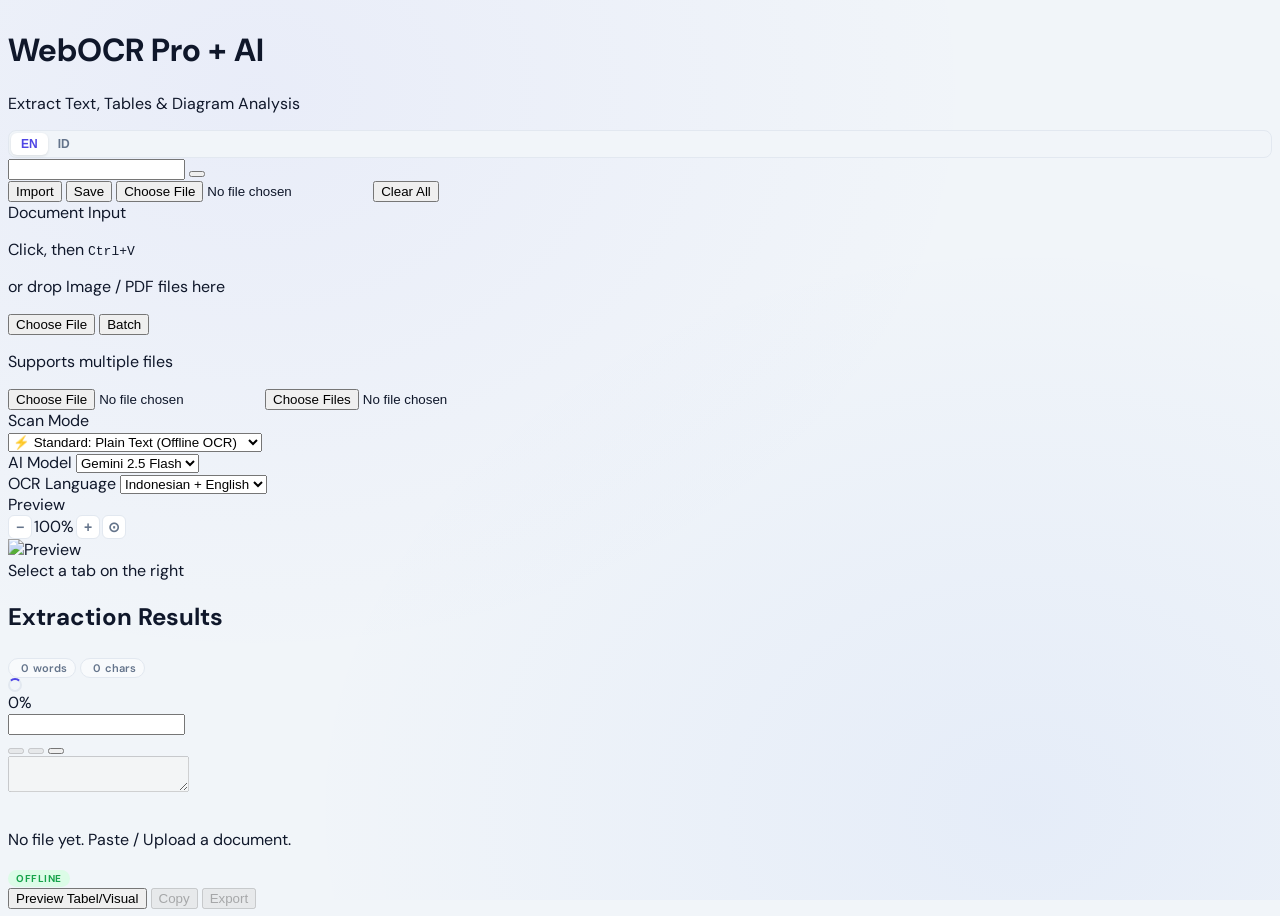
==== Smart-OCR-AI.html @ d1540667 "Update Smart-OCR-AI.html" ====
<!DOCTYPE html>
<html lang="en">
<head>
    <meta charset="UTF-8">
    <meta name="viewport" content="width=device-width, initial-scale=1.0">

    <!-- =========================================================
    SMART OCR AI — META TAGS
    Software / Web Application
    ========================================================= -->

    <title>SMART OCR AI — Offline OCR & AI Document Tool</title>

    <meta charset="UTF-8" />
    <meta name="viewport" content="width=device-width, initial-scale=1.0" />

    <!-- Primary SEO -->
    <meta name="title" content="SMART OCR AI — Offline OCR & AI Document Tool" />
    <meta name="description" content="Offline-first OCR & AI document tool for extracting text from screenshots, images, and multi-page PDFs. Supports Word export, batch processing, tables, summaries, and AI-powered document analysis." />
    <meta name="keywords" content="OCR, AI OCR, Offline OCR, PDF OCR, Screenshot to Word, OCR Web App, AI Document Tool, Batch OCR, Text Extraction, Smart OCR" />
    <meta name="author" content="Angga Conni Saputra" />

    <!-- Important: Tell crawlers this is software -->
    <meta name="application-name" content="SMART OCR AI" />
    <meta name="generator" content="SMART OCR AI" />
    <meta name="apple-mobile-web-app-title" content="SMART OCR AI" />
    <meta name="mobile-web-app-capable" content="yes" />
    <meta name="apple-mobile-web-app-capable" content="yes" />

    <!-- Classification -->
    <meta name="category" content="Software" />
    <meta name="classification" content="Web Application" />

    <!-- Robots -->
    <meta name="robots" content="index, follow, max-image-preview:large, max-snippet:-1, max-video-preview:-1" />

    <!-- Theme -->
    <meta name="theme-color" content="#4f46e5" />

    <!-- Canonical -->
    <link rel="canonical" href="https://anggaconni.github.io/SMART-OCR/Smart-OCR-AI.html" />

    <!-- Open Graph -->
    <meta property="og:type" content="website" />
    <meta property="og:url" content="https://anggaconni.github.io/SMART-OCR/Smart-OCR-AI.html" />
    <meta property="og:title" content="SMART OCR AI — Offline OCR & AI Document Tool" />
    <meta property="og:description" content="Convert screenshots, images, and multi-page PDFs into editable documents using offline OCR or advanced AI analysis." />
    <meta property="og:image" content="https://anggaconni.github.io/SMART-OCR/preview.png" />
    <meta property="og:image:width" content="1200" />
    <meta property="og:image:height" content="1200" />
    <meta property="og:site_name" content="SMART OCR AI" />

    <!-- Twitter / X -->
    <meta name="twitter:card" content="summary_large_image" />
    <meta name="twitter:title" content="SMART OCR AI — Offline OCR & AI Document Tool" />
    <meta name="twitter:description" content="Offline-first OCR and AI document processing tool with PDF support, screenshot merging, Word export, and AI analysis." />
    <meta name="twitter:image" content="https://anggaconni.github.io/SMART-OCR/preview.png" />

    <!-- Software Rich Result -->
    <script type="application/ld+json">
    {
    "@context": "https://schema.org",
    "@type": "SoftwareApplication",
    "name": "SMART OCR AI",
    "applicationCategory": "BusinessApplication",
    "operatingSystem": "Web Browser",
    "description": "Offline-first OCR and AI document processing tool for screenshots, images, and multi-page PDFs.",
    "url": "https://anggaconni.github.io/SMART-OCR/Smart-OCR-AI.html",
    "image": "https://anggaconni.github.io/SMART-OCR/preview.png",
    "author": {
        "@type": "Person",
        "name": "Angga Conni Saputra"
    },
    "featureList": [
        "Offline OCR",
        "AI OCR",
        "Batch Screenshot Processing",
        "PDF OCR",
        "Word Export",
        "Markdown Export",
        "Table Extraction",
        "Diagram Analysis"
    ]
    }
    </script>

    <!-- Favicon -->
    <link rel="icon" type="image/svg+xml" href="favicon.svg" />
    <link rel="shortcut icon" href="favicon.svg" />


    <script src="https://cdn.tailwindcss.com"></script>
    <script src="https://cdn.jsdelivr.net/npm/tesseract.js@5/dist/tesseract.min.js"></script>
    <script src="https://cdnjs.cloudflare.com/ajax/libs/pdf.js/3.11.174/pdf.min.js"></script>
    <script src="https://cdn.jsdelivr.net/npm/marked/marked.min.js"></script>
    <script src="https://unpkg.com/lucide@latest"></script>
    <script src="https://cdnjs.cloudflare.com/ajax/libs/xlsx/0.18.5/xlsx.full.min.js"></script>
    <link href="https://fonts.googleapis.com/css2?family=DM+Sans:wght@400;500;600;700&family=JetBrains+Mono:wght@400;500&display=swap" rel="stylesheet">
    <style>
        :root {
            --blue-vivid: #2563eb;
            --blue-soft: #eff6ff;
            --indigo: #4f46e5;
            --indigo-soft: #eef2ff;
            --surface: #ffffff;
            --bg: #f1f5f9;
            --border: #e2e8f0;
            --text: #0f172a;
            --muted: #64748b;
        }
        * { box-sizing: border-box; }
        body {
            font-family: 'DM Sans', sans-serif;
            background-color: var(--bg);
            background-image:
                radial-gradient(at 20% 10%, rgba(99,102,241,0.06) 0px, transparent 50%),
                radial-gradient(at 80% 90%, rgba(37,99,235,0.06) 0px, transparent 50%);
            background-attachment: fixed;
            color: var(--text);
            height: 100vh;
            display: flex;
            flex-direction: column;
        }

        /* Scrollbar */
        ::-webkit-scrollbar { width: 6px; height: 6px; }
        ::-webkit-scrollbar-track { background: transparent; }
        ::-webkit-scrollbar-thumb { background: #cbd5e1; border-radius: 4px; }
        ::-webkit-scrollbar-thumb:hover { background: #94a3b8; }

        /* Spinner */
        .loader {
            border: 2px solid #e2e8f0;
            border-radius: 50%;
            border-top: 2px solid var(--indigo);
            animation: spin 0.8s linear infinite;
        }
        @keyframes spin { to { transform: rotate(360deg); } }

        /* Mono font for tables */
        .font-mono-table { font-family: 'JetBrains Mono', monospace; font-size: 12px; }

        /* Shake */
        @keyframes shake {
            0%,100% { transform: translateX(0); }
            25% { transform: translateX(-5px); }
            75% { transform: translateX(5px); }
        }
        .animate-shake { animation: shake 0.3s ease-in-out 2; }

        /* Lang toggle */
        .lang-toggle { display: flex; background: #f1f5f9; border-radius: 8px; padding: 2px; border: 1px solid var(--border); }
        .lang-btn {
            padding: 4px 10px; border-radius: 6px; font-size: 12px; font-weight: 600;
            cursor: pointer; transition: all 0.15s; color: var(--muted); border: none; background: transparent;
        }
        .lang-btn.active { background: var(--surface); color: var(--indigo); box-shadow: 0 1px 3px rgba(0,0,0,0.1); }

        /* Tabs */
        .tab-item {
            display: flex; align-items: center; gap: 6px; padding: 6px 14px;
            border-radius: 8px 8px 0 0; cursor: pointer; font-size: 13px; font-weight: 500;
            transition: all 0.15s; user-select: none; border: 1px solid transparent;
            border-bottom: none; white-space: nowrap; max-width: 140px;
        }
        .tab-item.active {
            background: white; border-color: var(--border);
            color: var(--indigo); box-shadow: 0 -2px 8px rgba(79,70,229,0.08);
        }
        .tab-item:not(.active) { background: #f8fafc; color: var(--muted); }
        .tab-item:not(.active):hover { background: #f1f5f9; color: var(--text); }

        /* Search highlight effect */
        .search-highlight-bar { background: linear-gradient(135deg, #fef3c7, #fde68a); }

        /* Stat badge */
        .stat-badge {
            display: inline-flex; align-items: center; gap: 4px;
            padding: 2px 8px; border-radius: 99px;
            font-size: 11px; font-weight: 600; color: var(--muted);
            background: #f8fafc; border: 1px solid var(--border);
        }

        /* Export dropdown */
        .export-dropdown { position: relative; display: inline-block; }
        .export-menu {
            position: absolute; bottom: 110%; right: 0;
            background: white; border: 1px solid var(--border); border-radius: 10px;
            box-shadow: 0 8px 24px rgba(0,0,0,0.12); min-width: 160px;
            overflow: hidden; z-index: 100;
            opacity: 0; pointer-events: none; transform: translateY(6px);
            transition: all 0.15s;
        }
        .export-menu.open { opacity: 1; pointer-events: auto; transform: translateY(0); }
        .export-menu-item {
            display: flex; align-items: center; gap: 8px; padding: 10px 14px;
            font-size: 13px; font-weight: 500; cursor: pointer;
            transition: background 0.1s; color: var(--text);
        }
        .export-menu-item:hover { background: var(--indigo-soft); color: var(--indigo); }

        /* Image zoom */
        #image-preview { transition: transform 0.2s ease; transform-origin: center; cursor: zoom-in; }
        #image-preview.zoomed { transform: scale(2); cursor: zoom-out; }

        /* Drop zone active */
        .drop-active { border-color: var(--indigo) !important; background: var(--indigo-soft) !important; }

        /* Toast */
        #toast {
            transition: all 0.3s cubic-bezier(0.34, 1.56, 0.64, 1);
        }

        /* Mode pills */
        .mode-info {
            display: inline-flex; align-items: center; gap: 4px;
            padding: 2px 8px; border-radius: 99px; font-size: 10px; font-weight: 700;
            letter-spacing: 0.5px; text-transform: uppercase;
        }
        .mode-offline { background: #dcfce7; color: #16a34a; }
        .mode-ai { background: var(--indigo-soft); color: var(--indigo); }

        textarea { caret-color: var(--indigo); }

        /* Clear all btn */
        #clear-all-btn { transition: all 0.15s; }
        #clear-all-btn:hover { background: #fef2f2; color: #dc2626; border-color: #fca5a5; }

        /* Zoom controls */
        .zoom-controls { display: flex; gap: 2px; align-items: center; }
        .zoom-btn {
            width: 24px; height: 24px; border-radius: 6px; border: 1px solid var(--border);
            background: white; cursor: pointer; font-size: 14px; font-weight: 700;
            display: flex; align-items: center; justify-content: center; color: var(--muted);
            transition: all 0.1s;
        }
        .zoom-btn:hover { background: var(--indigo-soft); color: var(--indigo); border-color: #c7d2fe; }

        /* Pulse dot */
        @keyframes pulse-dot {
            0%, 100% { opacity: 1; transform: scale(1); }
            50% { opacity: 0.5; transform: scale(0.7); }
        }

        /* Markdown Visual Preview Styles */
        #visual-preview { padding: 0.5rem; color: var(--text); }
        #visual-preview table { width: 100%; border-collapse: collapse; margin-bottom: 1rem; font-size: 13px; }
        #visual-preview th, #visual-preview td { border: 1px solid var(--border); padding: 8px 12px; text-align: left; }
        #visual-preview th { background-color: var(--indigo-soft); color: var(--indigo); font-weight: 600; }
        #visual-preview h1, #visual-preview h2, #visual-preview h3 { font-weight: 700; color: var(--indigo); margin-top: 1rem; margin-bottom: 0.5rem; }
        #visual-preview ul { list-style-type: disc; padding-left: 1.5rem; margin-bottom: 1rem; }
        #visual-preview p { margin-bottom: 0.75rem; }

        .pulse-dot { animation: pulse-dot 1.4s ease-in-out infinite; }
    </style>
</head>
<body>

<!-- Header -->
<header class="bg-white/90 backdrop-blur border-b border-gray-200 px-5 py-3 flex items-center justify-between shadow-sm shrink-0 flex-wrap gap-3 sticky top-0 z-50">
    <div class="flex items-center gap-3">
        <div class="bg-gradient-to-br from-blue-600 to-indigo-600 p-2 rounded-xl text-white shadow-md">
            <i data-lucide="scan-text" class="w-5 h-5"></i>
        </div>
        <div>
            <h1 class="text-lg font-bold text-gray-900 leading-tight" data-i18n="appTitle">WebOCR Pro + AI</h1>
            <p class="text-xs text-gray-400" data-i18n="appSubtitle">Extract Text, Tables & Diagram Analysis</p>
        </div>
    </div>

    <div class="flex items-center gap-2 flex-wrap">
        <!-- Language Toggle -->
        <div class="lang-toggle">
            <button class="lang-btn active" id="btn-lang-en" onclick="setLang('en')">EN</button>
            <button class="lang-btn" id="btn-lang-id" onclick="setLang('id')">ID</button>
        </div>

        <!-- API Key -->
        <div id="api-key-container" class="flex items-center gap-2 bg-gray-50 border border-gray-200 px-3 py-1.5 rounded-lg focus-within:border-indigo-400 focus-within:ring-2 focus-within:ring-indigo-100 transition-all">
            <i data-lucide="key" class="w-3.5 h-3.5 text-gray-400"></i>
            <input type="password" id="api-key-input" class="bg-transparent border-none outline-none text-sm w-44 text-gray-700 placeholder-gray-400" autocomplete="off">
            <button id="toggle-key-btn" class="text-gray-400 hover:text-indigo-600 transition-colors">
                <i data-lucide="eye" class="w-3.5 h-3.5" id="toggle-key-icon"></i>
            </button>
        </div>

        <!-- JSON Buttons -->
        <button id="import-json-btn" class="hidden md:flex items-center gap-1 text-xs bg-gray-100 text-gray-600 px-3 py-1.5 rounded-lg hover:bg-gray-200 transition-colors font-medium border border-gray-200">
            <i data-lucide="folder-open" class="w-3.5 h-3.5"></i>
            <span class="hidden lg:inline" data-i18n="importTooltip">Import</span>
        </button>
        <button id="export-json-btn" class="hidden md:flex items-center gap-1 text-xs bg-gray-100 text-gray-600 px-3 py-1.5 rounded-lg hover:bg-gray-200 transition-colors font-medium border border-gray-200">
            <i data-lucide="save" class="w-3.5 h-3.5"></i>
            <span class="hidden lg:inline" data-i18n="exportTooltip">Save</span>
        </button>
        <input type="file" id="json-input" class="hidden" accept=".json">

        <!-- Clear All -->
        <button id="clear-all-btn" class="hidden md:flex items-center gap-1 text-xs bg-gray-50 text-gray-500 px-3 py-1.5 rounded-lg border border-gray-200 font-medium" data-i18n="clearAll">
            Clear All
        </button>
    </div>
</header>

<!-- Main -->
<main class="flex-grow flex flex-col lg:flex-row gap-4 p-4 overflow-hidden">

    <!-- LEFT: Input -->
    <section class="w-full lg:w-80 xl:w-96 flex flex-col gap-3 shrink-0 overflow-y-auto pb-6">

        <!-- Upload Zone -->
        <div class="bg-white rounded-2xl shadow-sm border border-gray-200 overflow-hidden shrink-0">
            <div class="px-4 py-3 border-b border-gray-100 bg-gradient-to-r from-blue-50 to-indigo-50 flex items-center gap-2">
                <i data-lucide="image-plus" class="w-4 h-4 text-indigo-500"></i>
                <span class="font-semibold text-gray-700 text-sm" data-i18n="inputAreaTitle">Document Input</span>
            </div>
            <div class="p-4">
                <div id="dropzone" tabindex="0"
                    class="border-2 border-dashed border-gray-200 rounded-xl flex flex-col items-center justify-center text-center p-6 transition-all cursor-pointer hover:border-indigo-300 hover:bg-indigo-50/40 focus:outline-none focus:border-indigo-400 focus:bg-indigo-50/40 relative">
                    <div class="w-12 h-12 rounded-2xl bg-gradient-to-br from-blue-500 to-indigo-600 flex items-center justify-center mb-3 shadow-lg shadow-blue-200">
                        <i data-lucide="mouse-pointer-click" class="w-6 h-6 text-white"></i>
                    </div>
                    <p class="text-sm font-semibold text-gray-700 mb-1">
                        <span data-i18n="clickPaste">Click, then</span> <kbd class="bg-white border border-gray-300 rounded px-1.5 py-0.5 text-indigo-600 font-mono text-xs shadow-sm mx-1">Ctrl+V</kbd>
                    </p>
                    <p class="text-xs text-gray-400 mb-3" data-i18n="orDrop">or drop Image / PDF files here</p>
                    <div class="flex gap-2">
                        <button class="bg-indigo-600 text-white px-3 py-1.5 rounded-lg text-xs font-semibold hover:bg-indigo-700 transition-colors shadow-sm" onclick="document.getElementById('file-input').click()">
                            <span data-i18n="chooseFile">Choose File</span>
                        </button>
                        <button class="bg-white border border-gray-200 text-gray-600 px-3 py-1.5 rounded-lg text-xs font-semibold hover:bg-gray-50 transition-colors" onclick="document.getElementById('multi-file-input').click()">
                            <span data-i18n="batchUpload">Batch</span>
                        </button>
                    </div>
                    <p class="text-xs text-gray-400 mt-2 flex items-center gap-1">
                        <i data-lucide="layers" class="w-3 h-3"></i>
                        <span data-i18n="multipleFiles">Supports multiple files</span>
                    </p>
                    <input type="file" id="file-input" class="hidden" accept="image/png,image/jpeg,image/jpg,image/webp,application/pdf">
                    <input type="file" id="multi-file-input" class="hidden" accept="image/png,image/jpeg,image/jpg,image/webp,application/pdf" multiple>
                </div>
            </div>
        </div>

        <!-- Mode + Model -->
        <div class="bg-white rounded-2xl shadow-sm border border-gray-200 overflow-hidden shrink-0">
            <div class="px-4 py-3 border-b border-gray-100 bg-gradient-to-r from-indigo-50 to-purple-50 flex items-center gap-2">
                <i data-lucide="sparkles" class="w-4 h-4 text-indigo-500"></i>
                <span class="font-semibold text-gray-700 text-sm" data-i18n="scanModeLabel">Scan Mode</span>
            </div>
            <div class="p-4 flex flex-col gap-3">
                <select id="scan-mode" class="w-full bg-gray-50 border border-gray-200 text-gray-700 text-sm rounded-xl p-2.5 outline-none focus:border-indigo-400 focus:ring-2 focus:ring-indigo-100 cursor-pointer transition-all">
                    <option value="offline" data-i18n-opt="modeOffline">⚡ Standard: Plain Text (Offline OCR)</option>
                    <option value="ai-text" data-i18n-opt="modeAiText">🧠 Smart AI: Text &amp; Complex Layouts</option>
                    <option value="ai-table" data-i18n-opt="modeAiTable">📊 Smart AI: Extract to Table</option>
                    <option value="ai-chart" data-i18n-opt="modeAiChart">📈 Smart AI: Analyze Charts/Diagrams</option>
                    <option value="ai-summary" data-i18n-opt="modeAiSummary">📝 Smart AI: Summarize Document</option>
                </select>

                <div id="ai-model-container" class="hidden">
                    <label class="block text-xs font-bold text-gray-500 mb-1.5 flex items-center gap-1">
                        <i data-lucide="cpu" class="w-3 h-3"></i>
                        <span data-i18n="aiModelLabel">AI Model</span>
                    </label>

                <select id="ai-model" class="w-full bg-gray-50 border border-gray-200 text-gray-700 text-sm rounded-xl p-2.5 outline-none focus:border-indigo-400 focus:ring-2 focus:ring-indigo-100 cursor-pointer">
                    <option value="gemini-2.5-flash" data-i18n-opt="model25Flash" selected>Gemini 2.5 Flash </option>
                    <option value="gemini-2.5-pro" data-i18n-opt="model25Pro">Gemini 2.5 Pro </option>
                    <option value="gemini-2.0-flash" data-i18n-opt="model20Flash">Gemini 2.0 Flash </option>
                </select>

                </div>

                <!-- OCR Language (for offline mode) -->
                <div id="ocr-lang-container">
                    <label class="block text-xs font-bold text-gray-500 mb-1.5 flex items-center gap-1">
                        <i data-lucide="globe" class="w-3 h-3"></i>
                        <span data-i18n="ocrLangLabel">OCR Language</span>
                    </label>
                    <select id="ocr-lang" class="w-full bg-gray-50 border border-gray-200 text-gray-700 text-sm rounded-xl p-2.5 outline-none focus:border-indigo-400 focus:ring-2 focus:ring-indigo-100 cursor-pointer">
                        <option value="eng">English</option>
                        <option value="ind">Indonesian</option>
                        <option value="ind+eng" selected>Indonesian + English</option>
                        <option value="chi_sim">Chinese (Simplified)</option>
                        <option value="jpn">Japanese</option>
                        <option value="kor">Korean</option>
                        <option value="fra">French</option>
                        <option value="deu">German</option>
                        <option value="spa">Spanish</option>
                    </select>
                </div>
            </div>
        </div>

        <!-- Image Preview -->
        <div class="bg-white rounded-2xl shadow-sm border border-gray-200 flex flex-col overflow-hidden shrink-0 min-h-[350px]">
            <div class="px-4 py-3 border-b border-gray-100 bg-gray-50 flex items-center justify-between shrink-0">
                <span class="font-semibold text-gray-700 text-sm flex items-center gap-2">
                    <i data-lucide="image" class="w-4 h-4"></i>
                    <span data-i18n="previewTitle">Preview</span>
                </span>
                <div class="zoom-controls">
                    <button class="zoom-btn" id="zoom-out-btn" title="Zoom Out">−</button>
                    <span id="zoom-level" class="text-xs font-mono text-gray-400 w-10 text-center">100%</span>
                    <button class="zoom-btn" id="zoom-in-btn" title="Zoom In">+</button>
                    <button class="zoom-btn" id="zoom-reset-btn" title="Reset Zoom">⊙</button>
                </div>
            </div>
            <div class="flex-grow relative overflow-auto bg-gray-100 flex items-center justify-center p-3 min-h-[160px]" id="preview-wrapper">
                <img id="image-preview" src="" alt="Preview" class="hidden max-w-full max-h-full object-contain rounded-lg shadow border border-gray-200 bg-white">
                <div id="empty-preview-state" class="text-gray-400 flex flex-col items-center text-sm">
                    <i data-lucide="image-off" class="w-8 h-8 mb-2 opacity-40"></i>
                    <span data-i18n="selectTabHint">Select a tab on the right</span>
                </div>
            </div>
        </div>
    </section>

    <!-- RIGHT: Output -->
    <section class="flex-grow flex flex-col bg-white rounded-2xl shadow-sm border border-gray-200 overflow-hidden min-w-0">

        <!-- Top bar -->
        <div class="border-b border-gray-100 shrink-0">
            <div class="px-4 pt-3 flex items-center justify-between gap-3 flex-wrap">
                <h2 class="font-semibold text-gray-700 flex items-center gap-2 text-sm">
                    <i data-lucide="file-text" class="w-4 h-4"></i>
                    <span data-i18n="resultsTitle">Extraction Results</span>
                </h2>
                <div class="flex items-center gap-2">
                    <!-- Stats -->
                    <span class="stat-badge" id="word-count-badge"><i data-lucide="type" class="w-3 h-3"></i> <span id="word-count">0</span> <span data-i18n="words">words</span></span>
                    <span class="stat-badge" id="char-count-badge"><i data-lucide="hash" class="w-3 h-3"></i> <span id="char-count">0</span> <span data-i18n="chars">chars</span></span>

                    <!-- Progress -->
                    <div id="progress-container" class="hidden items-center gap-2 text-xs text-indigo-600 font-semibold">
                        <div class="loader" style="width:14px;height:14px;border-width:2px;"></div>
                        <span id="progress-text">0%</span>
                    </div>
                </div>
            </div>

            <!-- Search bar -->
            <div class="px-4 py-2">
                <div class="flex items-center gap-2 bg-gray-50 border border-gray-200 rounded-lg px-3 py-1.5 focus-within:border-indigo-400 focus-within:ring-2 focus-within:ring-indigo-100 transition-all">
                    <i data-lucide="search" class="w-3.5 h-3.5 text-gray-400 shrink-0"></i>
                    <input id="search-input" type="text" class="flex-grow bg-transparent outline-none text-sm text-gray-700 placeholder-gray-400" autocomplete="off">
                    <span id="search-count" class="text-xs text-gray-400 font-medium shrink-0 hidden"></span>
                    <div class="flex gap-1 shrink-0">
                        <button id="search-prev" class="w-5 h-5 rounded flex items-center justify-center text-gray-400 hover:text-indigo-600 hover:bg-indigo-50 disabled:opacity-30 disabled:cursor-not-allowed transition-colors" disabled>
                            <i data-lucide="chevron-up" class="w-3.5 h-3.5"></i>
                        </button>
                        <button id="search-next" class="w-5 h-5 rounded flex items-center justify-center text-gray-400 hover:text-indigo-600 hover:bg-indigo-50 disabled:opacity-30 disabled:cursor-not-allowed transition-colors" disabled>
                            <i data-lucide="chevron-down" class="w-3.5 h-3.5"></i>
                        </button>
                        <button id="search-clear" class="w-5 h-5 rounded flex items-center justify-center text-gray-400 hover:text-red-500 hover:bg-red-50 hidden transition-colors">
                            <i data-lucide="x" class="w-3.5 h-3.5"></i>
                        </button>
                    </div>
                </div>
            </div>

            <!-- Tabs -->
            <div id="tabs-container" class="flex overflow-x-auto px-3 pb-0 gap-1 items-end min-h-[38px] border-t border-gray-100 bg-gray-50/60"></div>
        </div>

        <!-- Textarea -->
        <div class="flex-grow p-4 relative overflow-hidden">
            <textarea id="result-text" class="w-full h-full resize-none outline-none text-gray-800 bg-transparent leading-relaxed text-sm" disabled></textarea>
            <div id="visual-preview" class="w-full h-full overflow-auto bg-transparent text-sm hidden"></div>
            <div id="empty-state-overlay" class="absolute inset-0 bg-white/95 flex flex-col items-center justify-center text-gray-400 pointer-events-none z-10">
                <div class="w-16 h-16 rounded-2xl bg-gradient-to-br from-blue-100 to-indigo-100 flex items-center justify-center mb-3">
                    <i data-lucide="files" class="w-8 h-8 text-indigo-400"></i>
                </div>
                <p class="text-sm font-medium" data-i18n="noFileHint">No file yet. Paste / Upload a document.</p>
            </div>
        </div>

        <!-- Footer Actions -->
        <div class="px-4 py-3 border-t border-gray-100 bg-gray-50/60 flex items-center justify-between gap-3 shrink-0">
            <div class="flex items-center gap-2">
                <span id="active-mode-badge" class="mode-info hidden mode-offline">OFFLINE</span>
            </div>
            <div class="flex items-center gap-2">
                <!-- Toggle Visual View -->
                <button id="toggle-view-btn" class="hidden flex items-center gap-2 px-4 py-2 bg-indigo-50 border border-indigo-200 text-indigo-700 rounded-xl hover:bg-indigo-100 transition-colors disabled:opacity-40 disabled:cursor-not-allowed font-semibold text-sm shadow-sm">
                    <i data-lucide="eye" class="w-4 h-4" id="toggle-view-icon"></i>
                    <span id="toggle-view-text">Preview Tabel/Visual</span>
                </button>

                <button id="copy-btn" class="flex items-center gap-2 px-4 py-2 bg-white border border-gray-200 text-gray-700 rounded-xl hover:bg-gray-50 transition-colors disabled:opacity-40 disabled:cursor-not-allowed font-semibold text-sm shadow-sm" disabled>
                    <i data-lucide="copy" class="w-4 h-4"></i>
                    <span data-i18n="copyBtn">Copy</span>
                </button>

                <!-- Export Dropdown -->
                <div class="export-dropdown" id="export-dropdown">
                    <button id="export-main-btn" class="flex items-center gap-2 px-4 py-2 bg-gradient-to-r from-blue-600 to-indigo-600 text-white rounded-xl hover:from-blue-700 hover:to-indigo-700 transition-all disabled:opacity-40 disabled:cursor-not-allowed font-semibold text-sm shadow-md shadow-blue-200" disabled>
                        <i data-lucide="file-down" class="w-4 h-4"></i>
                        <span data-i18n="exportBtn">Export</span>
                        <i data-lucide="chevron-up" class="w-3.5 h-3.5 opacity-70"></i>
                    </button>
                    <div class="export-menu" id="export-menu">
                        <div class="export-menu-item" id="export-word-btn">
                            <i data-lucide="file-type-2" class="w-4 h-4 text-blue-500"></i>
                            <span data-i18n="exportWordBtn">Export as Word</span>
                        </div>
                        <div class="export-menu-item" id="export-txt-btn">
                            <i data-lucide="file-text" class="w-4 h-4 text-green-500"></i>
                            <span data-i18n="exportTxtBtn">Export as TXT</span>
                        </div>
                        <div class="export-menu-item" id="export-md-btn">
                            <i data-lucide="code" class="w-4 h-4 text-purple-500"></i>
                            <span data-i18n="exportMdBtn">Export as Markdown</span>
                        </div>

                        <div class="export-menu-item" id="export-excel-btn">
                            <i data-lucide="sheet" class="w-4 h-4 text-emerald-600"></i>
                            <span>Export as Excel (.xlsx)</span>
                        </div>

                    </div>
                </div>
            </div>
        </div>
    </section>
</main>

<!-- Toast -->
<div id="toast" class="fixed bottom-5 right-5 translate-y-16 opacity-0 bg-gray-900 text-white px-4 py-3 rounded-2xl shadow-xl flex items-center gap-3 z-50 pointer-events-none max-w-xs">
    <span id="toast-icon-success"><i data-lucide="check-circle-2" class="w-5 h-5 text-emerald-400"></i></span>
    <span id="toast-icon-error" class="hidden"><i data-lucide="alert-circle" class="w-5 h-5 text-red-400"></i></span>
    <span id="toast-message" class="text-sm font-medium"></span>
</div>

<script>
pdfjsLib.GlobalWorkerOptions.workerSrc = 'https://cdnjs.cloudflare.com/ajax/libs/pdf.js/3.11.174/pdf.worker.min.js';
lucide.createIcons();

// ─── TRANSLATIONS ───────────────────────────────────────────────────────────
const LANGS = {
    en: {
        appTitle: "WebOCR Pro + AI",
        appSubtitle: "Extract Text, Tables & Diagram Analysis — AI-Powered",
        apiKeyPlaceholder: "Enter Gemini API Key...",
        importTooltip: "Import",
        exportTooltip: "Save",
        clearAll: "Clear All",
        inputAreaTitle: "Document Input",
        clickPaste: "Click, then",
        orDrop: "or drop Image / PDF files here",
        chooseFile: "Choose File",
        batchUpload: "Batch",
        multipleFiles: "Supports multiple files",
        scanModeLabel: "Scan Mode",
        modeOffline: "⚡ Standard: Plain Text (Offline OCR)",
        modeAiText: "🧠 Smart AI: Text & Complex Layouts",
        modeAiTable: "📊 Smart AI: Extract to Table",
        modeAiChart: "📈 Smart AI: Analyze Charts/Diagrams",
        modeAiSummary: "📝 Smart AI: Summarize Document",
        aiModelLabel: "AI Model",
        aiModelLabel: "AI Model",
        model25Flash: "Gemini 2.5 Flash (Fast & Stable)",
        model25Pro: "Gemini 2.5 Pro (High Accuracy)",
        model20Flash: "Gemini 2.0 Flash (Legacy)",
        ocrLangLabel: "OCR Language",
        previewTitle: "Preview (Active Tab)",
        selectTabHint: "Select a tab on the right",
        resultsTitle: "Extraction Results",
        noFileHint: "No file yet. Paste / Upload a document on the left.",
        editablePlaceholder: "Extracted text, tables, or summaries will appear here... Feel free to edit.",
        searchPlaceholder: "Find in text...",
        searchMatch: "match",
        searchMatches: "matches",
        words: "words",
        chars: "chars",
        copyBtn: "Copy",
        exportBtn: "Export",
        exportWordBtn: "Export as Word",
        exportTxtBtn: "Export as TXT",
        exportMdBtn: "Export as Markdown",
        // Toasts
        storageFullToast: "Browser storage full. Delete old tabs.",
        processingLockToast: "Please wait, system is processing!",
        apiKeyRequiredToast: "Gemini API Key is required for AI Mode!",
        fileTypeError: "Please upload an Image or PDF file!",
        pdfExtractingToast: "Extracting PDF pages...",
        pdfDoneToast: n => `Done processing ${n} PDF page(s)!`,
        pdfErrorToast: "Failed to read PDF structure.",
        tabDeletedToast: "Tab deleted",
        tabProcessingToast: "Tab is processing, cannot delete!",
        copiedToast: "Text copied!",
        wordExportToast: "Exported to Word!",
        txtExportToast: "Exported to TXT!",
        mdExportToast: "Exported to Markdown!",
        jsonExportToast: "JSON backup downloaded",
        jsonImportToast: "Data loaded from JSON",
        jsonImportWaitToast: "Wait for processing to finish before importing JSON",
        jsonFormatError: "Invalid JSON format!",
        jsonReadError: "Failed to read JSON file!",
        noDataExportError: "No data to export",
        noTextError: "No text to export",
        clearAllConfirm: "Clear all tabs?",
        aiProcessingToast: model => `✨ Processing with ${model}...`,
        // Progress
        preparingEngine: "Preparing engine...",
        readingOffline: p => `Reading Offline: ${p}%`,
        sendingToAI: model => `Sending to ${model}...`,
        localEngineReading: "Local engine reading...",
        aiAnalyzing: "AI analyzing...",
        // AI Prompts
        promptText: "Extract all text from this image with high accuracy. Understand the structure — if there are multiple columns or separate text blocks, read in natural reading order. Do NOT describe the image, only provide the pure text extraction.",
        promptTable: "Extract all data from this image and format it STRICTLY as a Markdown table. Do NOT include any introductory text, explanations, or conversational fillers. ONLY output the Markdown table starting with the header row and ensure you include the separator row (e.g., |---|---|).",
        promptChart: "Comprehensively analyze the diagram, graph, or chart in this image. Extract the main data points. Explain what the X/Y axes or legend mean. Then provide a narrative summary (insight) about what the chart conveys. Respond in English.",
        promptSummary: "Summarize the main content of this document image. Extract key points, main topics, and important details. Present the summary in a clear, structured format with bullet points where appropriate. Respond in English.",
    },
    id: {
        appTitle: "WebOCR Pro + AI",
        appSubtitle: "Ekstrak Teks, Tabel, & Analisis Diagram secara Pintar",
        apiKeyPlaceholder: "Masukkan Gemini API Key...",
        importTooltip: "Import",
        exportTooltip: "Simpan",
        clearAll: "Hapus Semua",
        inputAreaTitle: "Area Input Dokumen",
        clickPaste: "Klik, Lalu",
        orDrop: "atau drop file Gambar / PDF di sini",
        chooseFile: "Pilih File",
        batchUpload: "Batch",
        multipleFiles: "Mendukung banyak file",
        scanModeLabel: "Mode Pemindaian",
        modeOffline: "⚡ Standar: Teks Biasa (Offline OCR)",
        modeAiText: "🧠 AI Cerdas: Teks & Layout Kompleks",
        modeAiTable: "📊 AI Cerdas: Ekstrak ke Tabel",
        modeAiChart: "📈 AI Cerdas: Analisis Diagram/Grafik",
        modeAiSummary: "📝 AI Cerdas: Rangkum Dokumen",
        aiModelLabel: "Model AI",
        aiModelLabel: "Model AI",
        model25Flash: "Gemini 2.5 Flash (Cepat & Stabil)",
        model25Pro: "Gemini 2.5 Pro (Akurasi Tinggi)",
        model20Flash: "Gemini 2.0 Flash (Versi Sebelumnya)",
        ocrLangLabel: "Bahasa OCR",
        previewTitle: "Preview (Tab Aktif)",
        selectTabHint: "Pilih tab di sebelah kanan",
        resultsTitle: "Hasil Ekstraksi",
        noFileHint: "Belum ada file. Silakan Paste / Upload dokumen di sebelah kiri.",
        editablePlaceholder: "Teks, tabel, atau rangkuman hasil scan akan muncul di sini... Anda bebas mengedit.",
        searchPlaceholder: "Cari di teks...",
        searchMatch: "cocok",
        searchMatches: "cocok",
        words: "kata",
        chars: "karakter",
        copyBtn: "Salin",
        exportBtn: "Export",
        exportWordBtn: "Export ke Word",
        exportTxtBtn: "Export ke TXT",
        exportMdBtn: "Export ke Markdown",
        // Toasts
        storageFullToast: "Penyimpanan browser penuh. Hapus tab lama.",
        processingLockToast: "Tunggu, sistem sedang memproses!",
        apiKeyRequiredToast: "API Key Gemini wajib diisi untuk Mode AI!",
        fileTypeError: "Harap masukkan file berupa Gambar atau PDF!",
        pdfExtractingToast: "Mengekstrak halaman PDF...",
        pdfDoneToast: n => `Selesai memproses ${n} halaman PDF!`,
        pdfErrorToast: "Gagal membaca struktur PDF.",
        tabDeletedToast: "Tab berhasil dihapus",
        tabProcessingToast: "Sedang diproses, tidak bisa dihapus!",
        copiedToast: "Teks berhasil disalin!",
        wordExportToast: "Berhasil diexport ke Word!",
        txtExportToast: "Berhasil diexport ke TXT!",
        mdExportToast: "Berhasil diexport ke Markdown!",
        jsonExportToast: "Backup JSON berhasil diunduh",
        jsonImportToast: "Data berhasil di-load dari JSON",
        jsonImportWaitToast: "Tunggu proses selesai sebelum import JSON",
        jsonFormatError: "Format JSON tidak valid!",
        jsonReadError: "Gagal membaca file JSON!",
        noDataExportError: "Tidak ada data untuk di-export",
        noTextError: "Tidak ada teks untuk diexport",
        clearAllConfirm: "Hapus semua tab?",
        aiProcessingToast: model => `✨ Memproses dengan ${model}...`,
        // Progress
        preparingEngine: "Menyiapkan Engine...",
        readingOffline: p => `Membaca Offline: ${p}%`,
        sendingToAI: model => `Mengirim ke ${model}...`,
        localEngineReading: "Engine lokal membaca...",
        aiAnalyzing: "AI sedang menganalisis...",
        // AI Prompts
        promptText: "Ekstrak seluruh teks dari gambar ini dengan sangat akurat. Perhatikan strukturnya, jika ada multi-kolom atau blok teks terpisah, baca sesuai urutan alami. JANGAN buat deskripsi gambar, cukup ekstraksi teks murni.",
        promptTable: "Ekstrak semua data dari gambar ini dan format HANYA sebagai tabel Markdown. JANGAN berikan teks pengantar, basa-basi, atau penjelasan apapun. HANYA keluarkan tabel Markdown yang diawali dengan baris header dan pastikan ada baris pemisah (contoh: |---|---|).",
        promptChart: "Analisis diagram, grafik, atau chart secara komprehensif. Ekstrak data utama, jelaskan sumbu X/Y atau legenda, dan berikan ringkasan naratif (insight). Jawab dalam Bahasa Indonesia.",
        promptSummary: "Rangkum konten utama dari gambar dokumen ini. Ekstrak poin-poin kunci, topik utama, dan detail penting dalam format yang jelas dan terstruktur. Jawab dalam Bahasa Indonesia.",
    }
};

// ─── STATE ───────────────────────────────────────────────────────────────────
let lang = 'en';
let documents = [];
let activeDocId = null;
let globalProcessingLock = false;
let zoomLevel = 1;
let searchMatches = [];
let searchCurrent = -1;

// ─── DOM REFS ─────────────────────────────────────────────────────────────────
const dropzone = document.getElementById('dropzone');
const fileInput = document.getElementById('file-input');
const multiFileInput = document.getElementById('multi-file-input');
const imagePreview = document.getElementById('image-preview');
const emptyPreviewState = document.getElementById('empty-preview-state');
const scanModeSelect = document.getElementById('scan-mode');
const aiModelContainer = document.getElementById('ai-model-container');
const ocrLangContainer = document.getElementById('ocr-lang-container');
const aiModelSelect = document.getElementById('ai-model');
const ocrLangSelect = document.getElementById('ocr-lang');
const apiKeyInput = document.getElementById('api-key-input');
const apiKeyContainer = document.getElementById('api-key-container');
const tabsContainer = document.getElementById('tabs-container');
const resultText = document.getElementById('result-text');
const emptyStateOverlay = document.getElementById('empty-state-overlay');
const progressContainer = document.getElementById('progress-container');
const progressText = document.getElementById('progress-text');
const copyBtn = document.getElementById('copy-btn');
const exportMainBtn = document.getElementById('export-main-btn');
const exportMenu = document.getElementById('export-menu');
const exportWordBtn = document.getElementById('export-word-btn');
const exportTxtBtn = document.getElementById('export-txt-btn');
const exportMdBtn = document.getElementById('export-md-btn');
const exportJsonBtn = document.getElementById('export-json-btn');
const exportExcelBtn = document.getElementById('export-excel-btn');
const toggleViewBtn = document.getElementById('toggle-view-btn');
const visualPreview = document.getElementById('visual-preview');
const toggleViewIcon = document.getElementById('toggle-view-icon');
const toggleViewText = document.getElementById('toggle-view-text');
const importJsonBtn = document.getElementById('import-json-btn');
const jsonInput = document.getElementById('json-input');
const toast = document.getElementById('toast');
const toastMessage = document.getElementById('toast-message');
const toastIconSuccess = document.getElementById('toast-icon-success');
const toastIconError = document.getElementById('toast-icon-error');
const wordCountEl = document.getElementById('word-count');
const charCountEl = document.getElementById('char-count');
const searchInput = document.getElementById('search-input');
const searchCount = document.getElementById('search-count');
const searchPrev = document.getElementById('search-prev');
const searchNext = document.getElementById('search-next');
const searchClearBtn = document.getElementById('search-clear');
const clearAllBtn = document.getElementById('clear-all-btn');
const activModeBadge = document.getElementById('active-mode-badge');

// ─── I18N ─────────────────────────────────────────────────────────────────────
function t(key, ...args) {
    const val = LANGS[lang][key];
    if (typeof val === 'function') return val(...args);
    return val ?? key;
}

function applyLang() {
    document.querySelectorAll('[data-i18n]').forEach(el => {
        const key = el.getAttribute('data-i18n');
        el.textContent = t(key);
    });
    // Select options
    document.querySelectorAll('[data-i18n-opt]').forEach(opt => {
        opt.textContent = t(opt.getAttribute('data-i18n-opt'));
    });
    // Placeholder
    apiKeyInput.placeholder = t('apiKeyPlaceholder');
    resultText.placeholder = t('editablePlaceholder');
    searchInput.placeholder = t('searchPlaceholder');
    // Lang buttons
    document.getElementById('btn-lang-en').classList.toggle('active', lang === 'en');
    document.getElementById('btn-lang-id').classList.toggle('active', lang === 'id');
}

function setLang(newLang) {
    lang = newLang;
    localStorage.setItem('webocr_lang', lang);
    applyLang();
    updateSearchCount();
    lucide.createIcons();
}

// ─── INIT ─────────────────────────────────────────────────────────────────────
function loadData() {
    lang = localStorage.getItem('webocr_lang') || 'en';
    const savedKey = localStorage.getItem('gemini_api_key');
    if (savedKey) apiKeyInput.value = savedKey;
    try {
        const saved = localStorage.getItem('webocr_data_v2');
        if (saved) {
            documents = JSON.parse(saved);
            documents.forEach(d => d.isProcessing = false);
            activeDocId = documents.length > 0 ? documents[documents.length-1].id : null;
        }
    } catch(e) { documents = []; }
    applyLang();
    updateModeVisibility();
    render();
    lucide.createIcons();
}

function saveData() {
    try {
        localStorage.setItem('webocr_data_v2', JSON.stringify(documents));
    } catch(e) {
        if (e.name === 'QuotaExceededError') showToast(t('storageFullToast'), true);
    }
}

// ─── UTILS ────────────────────────────────────────────────────────────────────
function extractBase64(dataUrl) { return dataUrl.split(',')[1] || ''; }
function extractMime(dataUrl) {
    const m = dataUrl.match(/data:([^;]+);/);
    return m ? m[1] : 'image/jpeg';
}

function showToast(msg, isError = false) {
    toastMessage.textContent = msg;
    toastIconSuccess.classList.toggle('hidden', isError);
    toastIconError.classList.toggle('hidden', !isError);
    toast.classList.remove('translate-y-16', 'opacity-0');
    clearTimeout(showToast._timer);
    showToast._timer = setTimeout(() => {
        toast.classList.add('translate-y-16', 'opacity-0');
    }, 3800);
}

function updateWordCount() {
    const text = resultText.value;
    const words = text.trim() === '' ? 0 : text.trim().split(/\s+/).length;
    wordCountEl.textContent = words;
    charCountEl.textContent = text.length;
}

// ─── ZOOM ─────────────────────────────────────────────────────────────────────
document.getElementById('zoom-in-btn').onclick = () => { zoomLevel = Math.min(zoomLevel + 0.25, 4); applyZoom(); };
document.getElementById('zoom-out-btn').onclick = () => { zoomLevel = Math.max(zoomLevel - 0.25, 0.5); applyZoom(); };
document.getElementById('zoom-reset-btn').onclick = () => { zoomLevel = 1; applyZoom(); };
imagePreview.addEventListener('click', () => {
    zoomLevel = zoomLevel === 1 ? 2 : 1;
    applyZoom();
});
function applyZoom() {
    imagePreview.style.transform = `scale(${zoomLevel})`;
    document.getElementById('zoom-level').textContent = Math.round(zoomLevel * 100) + '%';
    imagePreview.style.cursor = zoomLevel > 1 ? 'zoom-out' : 'zoom-in';
}

// ─── SEARCH ───────────────────────────────────────────────────────────────────
function doSearch() {
    const query = searchInput.value.trim();
    if (!query) {
        searchMatches = [];
        searchCurrent = -1;
        searchCount.classList.add('hidden');
        searchClearBtn.classList.add('hidden');
        searchPrev.disabled = true;
        searchNext.disabled = true;
        return;
    }
    searchClearBtn.classList.remove('hidden');
    const text = resultText.value;
    const lower = text.toLowerCase();
    const q = query.toLowerCase();
    searchMatches = [];
    let idx = 0;
    while ((idx = lower.indexOf(q, idx)) !== -1) {
        searchMatches.push(idx);
        idx += q.length;
    }
    searchCurrent = searchMatches.length > 0 ? 0 : -1;
    updateSearchCount();
    highlightCurrent();
}

function updateSearchCount() {
    if (!searchInput.value.trim()) return;
    const n = searchMatches.length;
    if (n === 0) {
        searchCount.textContent = '0';
        searchCount.classList.remove('hidden');
    } else {
        const label = n === 1 ? t('searchMatch') : t('searchMatches');
        searchCount.textContent = `${searchCurrent + 1}/${n} ${label}`;
        searchCount.classList.remove('hidden');
    }
    searchPrev.disabled = n === 0;
    searchNext.disabled = n === 0;
}

function highlightCurrent() {
    if (searchCurrent < 0 || searchMatches.length === 0) return;
    const start = searchMatches[searchCurrent];
    const end = start + searchInput.value.length;
    resultText.focus();
    resultText.setSelectionRange(start, end);
    // Scroll into view
    const lineHeight = 20;
    const lines = resultText.value.substring(0, start).split('\n').length;
    resultText.scrollTop = (lines - 3) * lineHeight;
}

searchInput.addEventListener('input', doSearch);
searchPrev.addEventListener('click', () => {
    if (searchMatches.length === 0) return;
    searchCurrent = (searchCurrent - 1 + searchMatches.length) % searchMatches.length;
    updateSearchCount();
    highlightCurrent();
});
searchNext.addEventListener('click', () => {
    if (searchMatches.length === 0) return;
    searchCurrent = (searchCurrent + 1) % searchMatches.length;
    updateSearchCount();
    highlightCurrent();
});
searchClearBtn.addEventListener('click', () => {
    searchInput.value = '';
    doSearch();
});

// ─── LANG & MODE CONTROLS ─────────────────────────────────────────────────────
apiKeyInput.addEventListener('input', e => localStorage.setItem('gemini_api_key', e.target.value));

document.getElementById('toggle-key-btn').addEventListener('click', () => {
    const isPass = apiKeyInput.type === 'password';
    apiKeyInput.type = isPass ? 'text' : 'password';
    document.getElementById('toggle-key-icon').setAttribute('data-lucide', isPass ? 'eye-off' : 'eye');
    lucide.createIcons();
});

scanModeSelect.addEventListener('change', updateModeVisibility);
function updateModeVisibility() {
    const isAI = scanModeSelect.value !== 'offline';
    aiModelContainer.classList.toggle('hidden', !isAI);
    ocrLangContainer.classList.toggle('hidden', isAI);
}

function validateApiKey() {
    if (scanModeSelect.value !== 'offline' && !apiKeyInput.value.trim()) {
        apiKeyContainer.classList.add('ring-2', 'ring-red-400', 'animate-shake', 'border-red-400');
        apiKeyInput.focus();
        setTimeout(() => apiKeyContainer.classList.remove('ring-2','ring-red-400','animate-shake','border-red-400'), 1000);
        showToast(t('apiKeyRequiredToast'), true);
        return false;
    }
    return true;
}

// ─── RENDER ───────────────────────────────────────────────────────────────────
function render() {
    renderTabs();
    renderActiveContent();
    saveData();
    lucide.createIcons();
}

function renderTabs() {
    tabsContainer.innerHTML = '';
    documents.forEach((doc, i) => {
        const isActive = doc.id === activeDocId;
        const tab = document.createElement('div');
        tab.className = `tab-item ${isActive ? 'active' : ''} mb-0`;
        tab.onclick = () => { activeDocId = doc.id; zoomLevel = 1; applyZoom(); render(); };

        const label = document.createElement('span');
        label.className = 'truncate max-w-[90px] text-xs';
        label.textContent = doc.title || `File ${i+1}`;
        tab.appendChild(label);

        if (doc.isProcessing) {
            const spin = document.createElement('span');
            spin.innerHTML = '<span class="pulse-dot w-1.5 h-1.5 rounded-full bg-indigo-500 inline-block"></span>';
            tab.appendChild(spin);
        }

        const close = document.createElement('button');
        close.className = 'w-4 h-4 rounded flex items-center justify-center text-current opacity-50 hover:opacity-100 hover:bg-red-100 hover:text-red-500 transition-all ml-0.5 shrink-0';
        close.innerHTML = '<i data-lucide="x" class="w-3 h-3"></i>';
        close.onclick = e => {
            e.stopPropagation();
            if (doc.isProcessing) { showToast(t('tabProcessingToast'), true); return; }
            deleteDoc(doc.id);
        };
        tab.appendChild(close);
        tabsContainer.appendChild(tab);
    });
}

function renderActiveContent() {
    const doc = documents.find(d => d.id === activeDocId);

    if (!doc) {
        imagePreview.classList.add('hidden');
        emptyPreviewState.classList.remove('hidden');
        resultText.value = '';
        resultText.disabled = true;
        emptyStateOverlay.classList.remove('hidden');
        copyBtn.disabled = true;
        exportMainBtn.disabled = true;
        progressContainer.classList.add('hidden');
        resultText.classList.remove('font-mono-table');
        activModeBadge.classList.add('hidden');
        updateWordCount();
        return;
    }

    // Preview
    imagePreview.src = doc.image;
    imagePreview.classList.remove('hidden');
    emptyPreviewState.classList.add('hidden');

    // Mode badge
    activModeBadge.classList.remove('hidden', 'mode-offline', 'mode-ai');
    if (doc.mode === 'offline') {
        activModeBadge.textContent = 'OFFLINE OCR';
        activModeBadge.classList.add('mode-offline');
    } else {
        const modeLabels = { 'ai-text':'AI TEXT', 'ai-table':'AI TABLE', 'ai-chart':'AI CHART', 'ai-summary':'AI SUMMARY' };
        activModeBadge.textContent = modeLabels[doc.mode] || 'AI';
        activModeBadge.classList.add('mode-ai');
    }

    resultText.classList.toggle('font-mono-table', doc.mode === 'ai-table');
    resultText.value = doc.text;
    resultText.disabled = doc.isProcessing;
    updateWordCount();

    if (doc.isProcessing) {
        emptyStateOverlay.classList.add('hidden');
        copyBtn.disabled = true;
        exportMainBtn.disabled = true;
        progressContainer.classList.remove('hidden');
        progressContainer.classList.add('flex');
        progressText.textContent = doc.mode === 'offline' ? t('localEngineReading') : t('aiAnalyzing');
        toggleViewBtn.classList.add('hidden');
    } else {
        emptyStateOverlay.classList.add('hidden');
        const hasText = doc.text.trim() !== '';
        copyBtn.disabled = !hasText;
        exportMainBtn.disabled = !hasText;
        progressContainer.classList.add('hidden');
        progressContainer.classList.remove('flex');

                if (hasText) {
            toggleViewBtn.classList.remove('hidden');
            if (isVisualView) visualPreview.innerHTML = marked.parse(doc.text);
        } else {
            toggleViewBtn.classList.add('hidden');
        }

    }
}

function deleteDoc(id) {
    documents = documents.filter(d => d.id !== id);
    if (activeDocId === id) activeDocId = documents.length > 0 ? documents[documents.length-1].id : null;
    render();
    showToast(t('tabDeletedToast'));
}

// ─── CLEAR ALL ────────────────────────────────────────────────────────────────
clearAllBtn.addEventListener('click', () => {
    if (documents.length === 0) return;
    if (!confirm(t('clearAllConfirm'))) return;
    documents = [];
    activeDocId = null;
    render();
});

// ─── FILE HANDLING ────────────────────────────────────────────────────────────
function handleFile(file) {
    if (!file) return;
    if (!validateApiKey()) return;
    if (file.type === 'application/pdf') { processPDF(file); return; }
    if (!file.type.startsWith('image/')) { showToast(t('fileTypeError'), true); return; }
    loadImageFile(file);
}

function handleMultipleFiles(files) {
    const arr = Array.from(files);
    if (!validateApiKey()) return;
    arr.forEach((f, i) => setTimeout(() => handleFile(f), i * 80));
}

function loadImageFile(file) {
    if (globalProcessingLock) { showToast(t('processingLockToast'), true); return; }
    const mode = scanModeSelect.value;
    const model = aiModelSelect.value;
    globalProcessingLock = true;
    const reader = new FileReader();
    reader.onload = e => {
        const doc = { id: Date.now().toString(), image: e.target.result, text: '', isProcessing: true, title: file.name.split('.')[0].slice(0, 16) || `File ${documents.length+1}`, mode };
        documents.push(doc);
        activeDocId = doc.id;
        render();
        startOCR(doc.id, e.target.result, mode, model).finally(() => { globalProcessingLock = false; });
    };
    reader.readAsDataURL(file);
}

async function processPDF(file) {
    if (globalProcessingLock) { showToast(t('processingLockToast'), true); return; }
    globalProcessingLock = true;
    const mode = scanModeSelect.value;
    const model = aiModelSelect.value;
    showToast(t('pdfExtractingToast'));
    try {
        const buf = await file.arrayBuffer();
        const pdf = await pdfjsLib.getDocument({ data: buf }).promise;
        const pages = Math.min(pdf.numPages, 20);
        for (let i = 1; i <= pages; i++) {
            const page = await pdf.getPage(i);
            const vp = page.getViewport({ scale: 1.8 });
            const canvas = document.createElement('canvas');
            canvas.width = vp.width; canvas.height = vp.height;
            await page.render({ canvasContext: canvas.getContext('2d'), viewport: vp }).promise;
            const imgUrl = canvas.toDataURL('image/jpeg', 0.85);
            const docId = `${Date.now()}-p${i}`;
            const doc = { id: docId, image: imgUrl, text: '', isProcessing: true, title: `PDF p.${i}`, mode };
            documents.push(doc);
            activeDocId = docId;
            render();
            await startOCR(docId, imgUrl, mode, model);
        }
        showToast(t('pdfDoneToast', pages));
    } catch(e) {
        console.error(e);
        showToast(t('pdfErrorToast'), true);
    } finally {
        globalProcessingLock = false;
        render();
    }
}

// ─── OCR ENGINE ───────────────────────────────────────────────────────────────
async function startOCR(docId, imgUrl, mode, modelName) {
    try {
        let text = '';
        if (mode === 'offline') {
            const ocrLang = ocrLangSelect.value;
            const result = await Tesseract.recognize(imgUrl, ocrLang, {
                logger: m => {
                    if (activeDocId === docId && m.status === 'recognizing text') {
                        const p = Math.round(m.progress * 100);
                        progressText.textContent = t('readingOffline', p);
                    } else if (activeDocId === docId) {
                        progressText.textContent = t('preparingEngine');
                    }
                }
            });
            text = result.data.text;
        } else {
            const modelLabel = aiModelSelect.options[aiModelSelect.selectedIndex]?.text || modelName;
            showToast(t('aiProcessingToast', modelLabel));
            if (activeDocId === docId) progressText.textContent = t('sendingToAI', modelLabel);

            const prompts = {
                'ai-text': t('promptText'),
                'ai-table': t('promptTable'),
                'ai-chart': t('promptChart'),
                'ai-summary': t('promptSummary'),
            };
            text = await callGemini(prompts[mode] || t('promptText'), extractBase64(imgUrl), extractMime(imgUrl), apiKeyInput.value.trim(), modelName);
        }

        const doc = documents.find(d => d.id === docId);
        if (doc) { doc.text = text; doc.isProcessing = false; render(); }
    } catch(e) {
        console.error(e);
        const doc = documents.find(d => d.id === docId);
        if (doc) { doc.text = e.message || 'Processing error.'; doc.isProcessing = false; render(); }
        showToast(e.message, true);
    }
}

async function callGemini(prompt, base64, mime, apiKey, model) {
    const url = `https://generativelanguage.googleapis.com/v1beta/models/${model}:generateContent?key=${apiKey}`;
    const body = { contents: [{ role:'user', parts: [{ text: prompt }, { inlineData: { mimeType: mime, data: base64 } }] }] };
    const delays = [1000, 2000, 4000, 8000];
    for (let i = 0; i <= delays.length; i++) {
        const res = await fetch(url, { method:'POST', headers:{'Content-Type':'application/json'}, body: JSON.stringify(body) });
        if (res.ok) {
            const data = await res.json();
            return data.candidates?.[0]?.content?.parts?.[0]?.text || 'No output from AI.';
        }
        if (i === delays.length) {
            const err = await res.text().catch(() => res.statusText);
            throw new Error(`API Error (${res.status}): ${err}`);
        }
        await new Promise(r => setTimeout(r, delays[i]));
    }
}

// ─── TEXT EDITING ─────────────────────────────────────────────────────────────
resultText.addEventListener('input', e => {
    if (!activeDocId) return;
    const doc = documents.find(d => d.id === activeDocId);
    if (doc) {
        doc.text = e.target.value;
        saveData();
        const has = doc.text.trim() !== '';
        copyBtn.disabled = !has;
        exportMainBtn.disabled = !has;
        updateWordCount();
        if (searchInput.value) doSearch();
        
        // Update live preview if visual view is active
        if (isVisualView) visualPreview.innerHTML = marked.parse(doc.text);
    }
});

// ─── VISUAL VIEW TOGGLE ───────────────────────────────────────────────────────
let isVisualView = false;
toggleViewBtn.addEventListener('click', () => {
    isVisualView = !isVisualView;
    if (isVisualView) {
        // Mode Visual / Tabel
        visualPreview.innerHTML = marked.parse(resultText.value);
        resultText.classList.add('hidden');
        visualPreview.classList.remove('hidden');
        toggleViewIcon.setAttribute('data-lucide', 'pencil');
        toggleViewText.textContent = 'Edit Teks Mentah';
    } else {
        // Mode Edit Teks Biasa
        resultText.classList.remove('hidden');
        visualPreview.classList.add('hidden');
        toggleViewIcon.setAttribute('data-lucide', 'eye');
        toggleViewText.textContent = 'Preview Tabel/Visual';
    }
    lucide.createIcons();
});

// ─── EXPORT DROPDOWN ──────────────────────────────────────────────────────────
exportMainBtn.addEventListener('click', e => {
    e.stopPropagation();
    exportMenu.classList.toggle('open');
});
document.addEventListener('click', () => exportMenu.classList.remove('open'));

exportWordBtn.addEventListener('click', () => {
    exportMenu.classList.remove('open');
    
    // Pastikan ada dokumen yang diekstrak
    if (!documents || documents.length === 0) { 
        showToast(t('noDataExportError'), true); 
        return; 
    }

    let combinedText = "";
    let hasText = false;

    // Looping semua tab/dokumen untuk digabungkan
    documents.forEach((doc, index) => {
        if (doc.text && doc.text.trim() !== '') {
            hasText = true;
            // Menambahkan judul tiap tab
            combinedText += `<h2>${doc.title || `File ${index + 1}`}</h2>\n`;
            // Menambahkan isi teksnya (dikonversi pakai marked)
            combinedText += marked.parse(doc.text);
            // Menambahkan page break (halaman baru) untuk dokumen berikutnya, kecuali yang terakhir
            if (index < documents.length - 1) {
                combinedText += `<br clear="all" style="page-break-before:always" />`;
            }
        }
    });

    if (!hasText) { 
        showToast(t('noTextError'), true); 
        return; 
    }

    // Template HTML untuk Word
    const html = `<html xmlns:o='urn:schemas-microsoft-com:office:office' xmlns:w='urn:schemas-microsoft-com:office:word' xmlns='http://www.w3.org/TR/REC-html40'>
    <head>
        <meta charset='utf-8'>
        <style>
            body{font-family:Arial,sans-serif;font-size:11pt;line-height:1.6;}
            table{border-collapse:collapse;width:100%;margin-bottom:15px;}
            th,td{border:1px solid #000;padding:6px;}
            th{background:#f2f2f2;}
            h2{color:#4f46e5; border-bottom: 1px solid #ccc; padding-bottom: 5px;}
        </style>
    </head>
    <body>${combinedText}</body>
    </html>`;

    // Proses Download
    triggerDownload(new Blob(['\ufeff', html], {type:'application/msword'}), `WebOCR_All_Tabs_${Date.now()}.doc`);
    showToast(t('wordExportToast'));
});

exportTxtBtn.addEventListener('click', () => {
    exportMenu.classList.remove('open');
    const text = resultText.value;
    if (!text) { showToast(t('noTextError'), true); return; }
    triggerDownload(new Blob([text], {type:'text/plain;charset=utf-8'}), `WebOCR_${Date.now()}.txt`);
    showToast(t('txtExportToast'));
});

exportMdBtn.addEventListener('click', () => {
    exportMenu.classList.remove('open');
    const text = resultText.value;
    if (!text) { showToast(t('noTextError'), true); return; }
    triggerDownload(new Blob([text], {type:'text/markdown;charset=utf-8'}), `WebOCR_${Date.now()}.md`);
    showToast(t('mdExportToast'));
});

exportExcelBtn.addEventListener('click', () => {
    exportMenu.classList.remove('open');
    const text = resultText.value;
    if (!text) { showToast(t('noTextError'), true); return; }

    let lines = text.split('\n');
    let aoa = []; // Array of Arrays (format yang dibaca SheetJS)

    // Membaca teks Markdown dan merakitnya jadi tabel virtual
    lines.forEach(line => {
        if (line.trim().startsWith('|')) {
            if (line.includes('---')) return; // Abaikan garis pemisah (---|---)
            
            // Potong '|' awal dan akhir, lalu bersihkan spasi tiap sel
            let row = line.split('|')
                          .slice(1, -1)
                          .map(cell => cell.trim()); 
            
            aoa.push(row);
        }
    });

    if (aoa.length === 0) {
        showToast("Gagal Export: Tidak ada format tabel yang terdeteksi!", true);
        return;
    }

    // --- PROSES PEMBUATAN FILE ASLI EXCEL (.XLSX) ---
    // 1. Buat worksheet (lembar kerja) dari data Array
    const worksheet = XLSX.utils.aoa_to_sheet(aoa);
    
    // 2. Buat workbook (file excel)
    const workbook = XLSX.utils.book_new();
    
    // 3. Masukkan lembar kerja ke dalam file excel dengan nama sheet "Tabel Hasil"
    XLSX.utils.book_append_sheet(workbook, worksheet, "Tabel Hasil");
    
    // 4. Download file sebagai .xlsx
    XLSX.writeFile(workbook, `WebOCR_Data_${Date.now()}.xlsx`);
    showToast("Berhasil diexport ke Excel (.xlsx)!");
});

function triggerDownload(blob, filename) {
    const url = URL.createObjectURL(blob);
    const a = document.createElement('a');
    a.href = url; a.download = filename;
    document.body.appendChild(a); a.click();
    document.body.removeChild(a); URL.revokeObjectURL(url);
}

// ─── COPY ─────────────────────────────────────────────────────────────────────
copyBtn.addEventListener('click', () => {
    if (!resultText.value) return;
    navigator.clipboard.writeText(resultText.value)
        .then(() => showToast(t('copiedToast')))
        .catch(() => { resultText.select(); document.execCommand('copy'); showToast(t('copiedToast')); });
});

// ─── JSON IMPORT/EXPORT ───────────────────────────────────────────────────────
exportJsonBtn.addEventListener('click', () => {
    if (!documents.length) { showToast(t('noDataExportError'), true); return; }
    triggerDownload(new Blob([JSON.stringify(documents)], {type:'application/json'}), `WebOCR_Backup_${Date.now()}.json`);
    showToast(t('jsonExportToast'));
});
importJsonBtn.addEventListener('click', () => {
    if (globalProcessingLock) { showToast(t('jsonImportWaitToast'), true); return; }
    jsonInput.click();
});
jsonInput.addEventListener('change', e => {
    const file = e.target.files[0]; if (!file) return;
    const reader = new FileReader();
    reader.onload = ev => {
        try {
            const data = JSON.parse(ev.target.result);
            if (!Array.isArray(data)) { showToast(t('jsonFormatError'), true); return; }
            documents = data;
            documents.forEach(d => d.isProcessing = false);
            activeDocId = documents.length > 0 ? documents[documents.length-1].id : null;
            render();
            showToast(t('jsonImportToast'));
        } catch { showToast(t('jsonReadError'), true); }
        jsonInput.value = '';
    };
    reader.readAsText(file);
});

// ─── DROP / PASTE / FILE EVENTS ───────────────────────────────────────────────
fileInput.addEventListener('change', e => { if (e.target.files[0]) handleFile(e.target.files[0]); fileInput.value = ''; });
multiFileInput.addEventListener('change', e => { if (e.target.files.length) handleMultipleFiles(e.target.files); multiFileInput.value = ''; });

dropzone.addEventListener('dragover', e => { e.preventDefault(); dropzone.classList.add('drop-active'); });
dropzone.addEventListener('dragleave', () => dropzone.classList.remove('drop-active'));
dropzone.addEventListener('drop', e => {
    e.preventDefault(); dropzone.classList.remove('drop-active');
    if (e.dataTransfer.files.length > 1) handleMultipleFiles(e.dataTransfer.files);
    else if (e.dataTransfer.files.length === 1) handleFile(e.dataTransfer.files[0]);
});

window.addEventListener('paste', e => {
    const items = e.clipboardData?.items || [];
    for (const item of items) {
        if (item.type.startsWith('image/')) { handleFile(item.getAsFile()); break; }
    }
});

// ─── START ────────────────────────────────────────────────────────────────────
loadData();
</script>
</body>
</html>
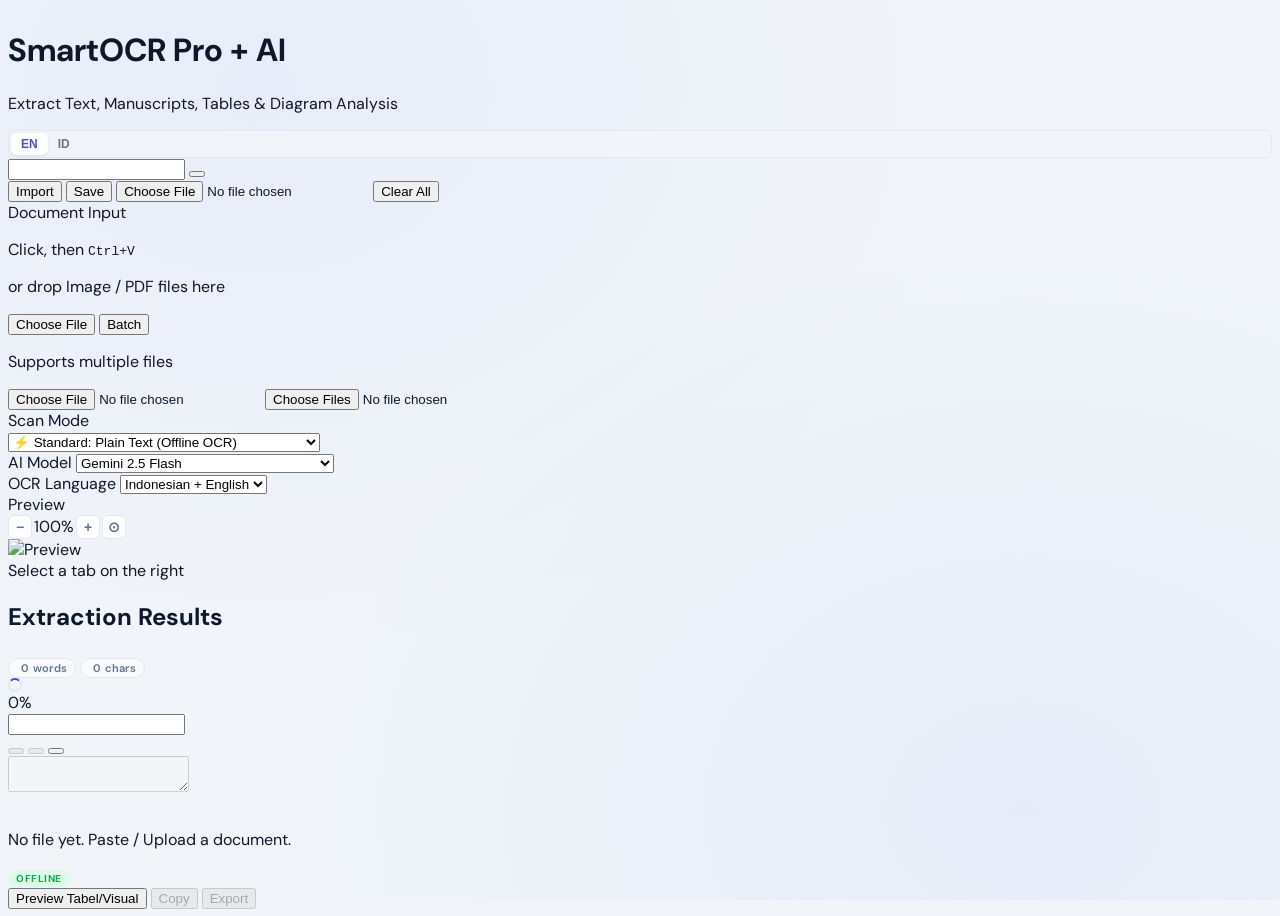
==== commit 33a0c1b4: "Update SmartOCR branding and add new features" ====
--- a/Smart-OCR-AI.html
+++ b/Smart-OCR-AI.html
@@ -90,6 +90,7 @@
 
 
     <script src="https://cdn.tailwindcss.com"></script>
+    <script src="https://cdnjs.cloudflare.com/ajax/libs/jspdf/2.5.1/jspdf.umd.min.js"></script>
     <script src="https://cdn.jsdelivr.net/npm/tesseract.js@5/dist/tesseract.min.js"></script>
     <script src="https://cdnjs.cloudflare.com/ajax/libs/pdf.js/3.11.174/pdf.min.js"></script>
     <script src="https://cdn.jsdelivr.net/npm/marked/marked.min.js"></script>
@@ -263,8 +264,8 @@
             <i data-lucide="scan-text" class="w-5 h-5"></i>
         </div>
         <div>
-            <h1 class="text-lg font-bold text-gray-900 leading-tight" data-i18n="appTitle">WebOCR Pro + AI</h1>
-            <p class="text-xs text-gray-400" data-i18n="appSubtitle">Extract Text, Tables & Diagram Analysis</p>
+            <h1 class="text-lg font-bold text-gray-900 leading-tight" data-i18n="appTitle">SmartOCR Pro + AI</h1>
+            <p class="text-xs text-gray-400" data-i18n="appSubtitle">Extract Text, Manuscripts, Tables & Diagram Analysis</p>
         </div>
     </div>
 
@@ -355,6 +356,7 @@
                     <option value="ai-table" data-i18n-opt="modeAiTable">📊 Smart AI: Extract to Table</option>
                     <option value="ai-chart" data-i18n-opt="modeAiChart">📈 Smart AI: Analyze Charts/Diagrams</option>
                     <option value="ai-summary" data-i18n-opt="modeAiSummary">📝 Smart AI: Summarize Document</option>
+                    <option value="ai-replicate" data-i18n-opt="modeAiReplicate">🎨 Smart AI: Restore Manuscript (Nano Banana)</option>
                 </select>
 
                 <div id="ai-model-container" class="hidden">
@@ -367,6 +369,7 @@
                     <option value="gemini-2.5-flash" data-i18n-opt="model25Flash" selected>Gemini 2.5 Flash </option>
                     <option value="gemini-2.5-pro" data-i18n-opt="model25Pro">Gemini 2.5 Pro </option>
                     <option value="gemini-2.0-flash" data-i18n-opt="model20Flash">Gemini 2.0 Flash </option>
+                    <option value="gemini-3.1-flash-image" data-i18n-opt="modelNanoBanana">Nano Banana (Gemini 3.1 Flash Image)</option>
                 </select>
 
                 </div>
@@ -515,7 +518,12 @@
 
                         <div class="export-menu-item" id="export-excel-btn">
                             <i data-lucide="sheet" class="w-4 h-4 text-emerald-600"></i>
-                            <span>Export as Excel (.xlsx)</span>
+                            <span data-i18n="exportExcelBtn">Export as Excel (.xlsx)</span>
+                        </div>
+
+                        <div class="export-menu-item" id="export-pdf-btn" style="display: none;">
+                            <i data-lucide="file-image" class="w-4 h-4 text-red-500"></i>
+                            <span data-i18n="exportPdfBtn">Export to PDF (Images Only)</span>
                         </div>
 
                     </div>
@@ -539,8 +547,8 @@
 // ─── TRANSLATIONS ───────────────────────────────────────────────────────────
 const LANGS = {
     en: {
-        appTitle: "WebOCR Pro + AI",
-        appSubtitle: "Extract Text, Tables & Diagram Analysis — AI-Powered",
+        appTitle: "SmartOCR Pro + AI",
+        appSubtitle: "Extract Text, Manuscripts, Tables & Diagram Analysis — AI-Powered",
         apiKeyPlaceholder: "Enter Gemini API Key...",
         importTooltip: "Import",
         exportTooltip: "Save",
@@ -557,7 +565,6 @@
         modeAiTable: "📊 Smart AI: Extract to Table",
         modeAiChart: "📈 Smart AI: Analyze Charts/Diagrams",
         modeAiSummary: "📝 Smart AI: Summarize Document",
-        aiModelLabel: "AI Model",
         aiModelLabel: "AI Model",
         model25Flash: "Gemini 2.5 Flash (Fast & Stable)",
         model25Pro: "Gemini 2.5 Pro (High Accuracy)",
@@ -612,10 +619,15 @@
         promptTable: "Extract all data from this image and format it STRICTLY as a Markdown table. Do NOT include any introductory text, explanations, or conversational fillers. ONLY output the Markdown table starting with the header row and ensure you include the separator row (e.g., |---|---|).",
         promptChart: "Comprehensively analyze the diagram, graph, or chart in this image. Extract the main data points. Explain what the X/Y axes or legend mean. Then provide a narrative summary (insight) about what the chart conveys. Respond in English.",
         promptSummary: "Summarize the main content of this document image. Extract key points, main topics, and important details. Present the summary in a clear, structured format with bullet points where appropriate. Respond in English.",
+        modeAiReplicate: "🎨 Smart AI: Restore Manuscript (Nano Banana)",
+        modelNanoBanana: "Nano Banana (Gemini 3.1 Flash Image)",
+        promptReplicate: "You are a professional digital archivist. Analyze this handwritten manuscript and create a clean, noise-free, and highly accurate digital replica of the handwriting. Return ONLY the restored image output without any text.",
+        exportPdfBtn: "Export as PDF (Image Only)",
+        restoredImageToast: "Restored manuscript saved to PDF!",
     },
     id: {
-        appTitle: "WebOCR Pro + AI",
-        appSubtitle: "Ekstrak Teks, Tabel, & Analisis Diagram secara Pintar",
+        appTitle: "SmartOCR Pro + AI",
+        appSubtitle: "Ekstrak Teks, Manuskrip, Tabel, & Analisis Diagram secara Pintar",
         apiKeyPlaceholder: "Masukkan Gemini API Key...",
         importTooltip: "Import",
         exportTooltip: "Simpan",
@@ -687,6 +699,11 @@
         promptTable: "Ekstrak semua data dari gambar ini dan format HANYA sebagai tabel Markdown. JANGAN berikan teks pengantar, basa-basi, atau penjelasan apapun. HANYA keluarkan tabel Markdown yang diawali dengan baris header dan pastikan ada baris pemisah (contoh: |---|---|).",
         promptChart: "Analisis diagram, grafik, atau chart secara komprehensif. Ekstrak data utama, jelaskan sumbu X/Y atau legenda, dan berikan ringkasan naratif (insight). Jawab dalam Bahasa Indonesia.",
         promptSummary: "Rangkum konten utama dari gambar dokumen ini. Ekstrak poin-poin kunci, topik utama, dan detail penting dalam format yang jelas dan terstruktur. Jawab dalam Bahasa Indonesia.",
+        modeAiReplicate: "🎨 AI Cerdas: Restorasi Manuskrip (Nano Banana)",
+        modelNanoBanana: "Nano Banana (Gemini 3.1 Flash Image)",
+        promptReplicate: "Anda adalah ahli restorasi digital. Analisis manuskrip tulisan tangan ini dan buat replika digital tulisan tangan yang bersih, tanpa noda/noise, dengan akurasi maksimum. Hasilkan HANYA output gambar.",
+        exportPdfBtn: "Export ke PDF (Hanya Gambar)",
+        restoredImageToast: "Manuskrip berhasil disimpan ke PDF!",
     }
 };
 
@@ -931,6 +948,11 @@
     const isAI = scanModeSelect.value !== 'offline';
     aiModelContainer.classList.toggle('hidden', !isAI);
     ocrLangContainer.classList.toggle('hidden', isAI);
+    
+    // Auto Select Nano Banana jika mode Replikasi Gambar aktif
+    if (scanModeSelect.value === 'ai-replicate') {
+        document.getElementById('ai-model').value = 'gemini-3.1-flash-image';
+    }
 }
 
 function validateApiKey() {
@@ -1013,12 +1035,30 @@
         activModeBadge.textContent = 'OFFLINE OCR';
         activModeBadge.classList.add('mode-offline');
     } else {
-        const modeLabels = { 'ai-text':'AI TEXT', 'ai-table':'AI TABLE', 'ai-chart':'AI CHART', 'ai-summary':'AI SUMMARY' };
+        const modeLabels = { 'ai-text':'AI TEXT', 'ai-table':'AI TABLE', 'ai-chart':'AI CHART', 'ai-summary':'AI SUMMARY', 'ai-replicate':'AI REPLICATE' };
         activModeBadge.textContent = modeLabels[doc.mode] || 'AI';
         activModeBadge.classList.add('mode-ai');
     }
 
-    resultText.classList.toggle('font-mono-table', doc.mode === 'ai-table');
+    // --- LOGIKA LANGKAH 6 YANG BENAR ---
+    // Tampilkan Textarea / Gambar Output
+    if (doc.mode === 'ai-replicate' && doc.outputImage) {
+        resultText.classList.add('hidden');
+        visualPreview.classList.remove('hidden');
+        visualPreview.innerHTML = `
+            <div class="flex flex-col items-center justify-center p-4">
+                <p class="text-sm text-green-600 font-semibold mb-3 flex items-center gap-2">
+                    <i data-lucide="check-circle-2" class="w-4 h-4"></i> Manuskrip Berhasil Di-restore!
+                </p>
+                <img src="${doc.outputImage}" class="max-w-full rounded shadow-md border border-gray-200">
+            </div>`;
+    } else {
+        if (!isVisualView) {
+            resultText.classList.remove('hidden');
+            visualPreview.classList.add('hidden');
+        }
+    }
+    
     resultText.value = doc.text;
     resultText.disabled = doc.isProcessing;
     updateWordCount();
@@ -1034,18 +1074,29 @@
     } else {
         emptyStateOverlay.classList.add('hidden');
         const hasText = doc.text.trim() !== '';
+        const hasImage = !!doc.outputImage;
+        
         copyBtn.disabled = !hasText;
-        exportMainBtn.disabled = !hasText;
+        exportMainBtn.disabled = !(hasText || hasImage);
         progressContainer.classList.add('hidden');
         progressContainer.classList.remove('flex');
 
-                if (hasText) {
+        // LOGIKA MENU EXPORT (Hanya PDF untuk Manuskrip, sisanya di-hide)
+        const isReplicate = doc.mode === 'ai-replicate';
+        document.getElementById('export-word-btn').style.display = isReplicate ? 'none' : 'flex';
+        document.getElementById('export-txt-btn').style.display = isReplicate ? 'none' : 'flex';
+        document.getElementById('export-md-btn').style.display = isReplicate ? 'none' : 'flex';
+        document.getElementById('export-excel-btn').style.display = isReplicate ? 'none' : 'flex';
+        
+        const pdfBtn = document.getElementById('export-pdf-btn');
+        if(pdfBtn) pdfBtn.style.display = isReplicate ? 'flex' : 'none';
+
+        if (hasText && !isReplicate) {
             toggleViewBtn.classList.remove('hidden');
             if (isVisualView) visualPreview.innerHTML = marked.parse(doc.text);
         } else {
             toggleViewBtn.classList.add('hidden');
         }
-
     }
 }
 
@@ -1096,31 +1147,101 @@
     reader.readAsDataURL(file);
 }
 
+// --- FUNGSI BARU: Parser rentang halaman (contoh input: "1-5, 8, 11-13") ---
+function parsePageRange(input, maxPage) {
+    if (!input || !input.trim()) return [];
+    let pages = new Set();
+    const parts = input.split(',');
+    
+    for (let part of parts) {
+        part = part.trim();
+        if (part.includes('-')) {
+            const [start, end] = part.split('-').map(num => parseInt(num.trim(), 10));
+            if (!isNaN(start) && !isNaN(end) && start <= end) {
+                for (let i = Math.max(1, start); i <= Math.min(maxPage, end); i++) {
+                    pages.add(i);
+                }
+            }
+        } else {
+            const num = parseInt(part, 10);
+            if (!isNaN(num) && num >= 1 && num <= maxPage) {
+                pages.add(num);
+            }
+        }
+    }
+    // Return array yang sudah diurutkan
+    return Array.from(pages).sort((a, b) => a - b);
+}
+
 async function processPDF(file) {
     if (globalProcessingLock) { showToast(t('processingLockToast'), true); return; }
     globalProcessingLock = true;
     const mode = scanModeSelect.value;
     const model = aiModelSelect.value;
+    const MAX_PAGES = 35; // Batas limit RAM browser
+
     showToast(t('pdfExtractingToast'));
     try {
         const buf = await file.arrayBuffer();
         const pdf = await pdfjsLib.getDocument({ data: buf }).promise;
-        const pages = Math.min(pdf.numPages, 20);
-        for (let i = 1; i <= pages; i++) {
+        let pagesToProcess = [];
+
+        // CEK JIKA HALAMAN MELEBIHI BATAS
+        if (pdf.numPages > MAX_PAGES) {
+            const msg = `⚠️ RAM Limit Warning\n\nThis PDF file has ${pdf.numPages} pages.\nTo prevent the browser from crashing/hanging, a maximum of only ${MAX_PAGES} pages can be processed at once.\n\nEnter the page numbers you want to process:\n(Format: 1-10, 15, 20-22)\n\nOr leave it blank and click OK to automatically process the first ${MAX_PAGES} pages.`;  
+            const userInput = prompt(msg);
+
+            // Jika user menekan Cancel
+            if (userInput === null) {
+                globalProcessingLock = false;
+                showToast("PDF processing cancelled.", true);
+                return;
+            }
+
+            // Jika user membiarkan kosong, ambil halaman 1 sampai MAX_PAGES
+            if (userInput.trim() === "") {
+                for (let i = 1; i <= MAX_PAGES; i++) pagesToProcess.push(i);
+            } else {
+                // Parse inputan user
+                pagesToProcess = parsePageRange(userInput, pdf.numPages);
+
+                if (pagesToProcess.length === 0) {
+                    globalProcessingLock = false;
+                    showToast("Invalid page format! Processing cancelled.", true);
+                    return;
+                }
+
+                // Cegah user yang iseng masukin rentang lebih dari batas (misal: 1-100)
+                if (pagesToProcess.length > MAX_PAGES) {
+                    alert(`Your selection (${pagesToProcess.length} pages) exceeds the limit.\nThe system will truncate and only process ${MAX_PAGES} pages from your selection.`);
+                    pagesToProcess = pagesToProcess.slice(0, MAX_PAGES);
+                }
+            }
+        } else {
+            // Jika halaman aman (kurang dari sama dengan 35), ambil semua
+            for (let i = 1; i <= pdf.numPages; i++) pagesToProcess.push(i);
+        }
+
+        // Mulai memproses sesuai array halaman yang terpilih
+        for (let i of pagesToProcess) {
             const page = await pdf.getPage(i);
-            const vp = page.getViewport({ scale: 1.8 });
+            const vp = page.getViewport({ scale: 1.8 }); // Skala 1.8 sudah cukup berat untuk RAM
             const canvas = document.createElement('canvas');
             canvas.width = vp.width; canvas.height = vp.height;
             await page.render({ canvasContext: canvas.getContext('2d'), viewport: vp }).promise;
+            
             const imgUrl = canvas.toDataURL('image/jpeg', 0.85);
             const docId = `${Date.now()}-p${i}`;
             const doc = { id: docId, image: imgUrl, text: '', isProcessing: true, title: `PDF p.${i}`, mode };
+            
             documents.push(doc);
             activeDocId = docId;
             render();
+            
             await startOCR(docId, imgUrl, mode, model);
         }
-        showToast(t('pdfDoneToast', pages));
+        
+        showToast(t('pdfDoneToast', pagesToProcess.length));
     } catch(e) {
         console.error(e);
         showToast(t('pdfErrorToast'), true);
@@ -1157,12 +1278,28 @@
                 'ai-table': t('promptTable'),
                 'ai-chart': t('promptChart'),
                 'ai-summary': t('promptSummary'),
+                'ai-replicate': t('promptReplicate'), // <== TAMBAHKAN INI
             };
-            text = await callGemini(prompts[mode] || t('promptText'), extractBase64(imgUrl), extractMime(imgUrl), apiKeyInput.value.trim(), modelName);
+            
+            // Deteksi apakah ini Nano Banana (minta output gambar)
+            const isImageOutput = mode === 'ai-replicate';
+            text = await callGemini(prompts[mode] || t('promptText'), extractBase64(imgUrl), extractMime(imgUrl), apiKeyInput.value.trim(), modelName, isImageOutput);
         }
 
         const doc = documents.find(d => d.id === docId);
-        if (doc) { doc.text = text; doc.isProcessing = false; render(); }
+        if (doc) { 
+            // Jika mode replikasi gambar, simpan ke outputImage. Jika tidak, simpan ke text.
+            if (mode === 'ai-replicate') {
+                doc.outputImage = text; 
+                doc.text = ""; 
+            } else {
+                doc.text = text; 
+                doc.outputImage = null;
+            }
+            doc.isProcessing = false; 
+            render(); 
+        }
+
     } catch(e) {
         console.error(e);
         const doc = documents.find(d => d.id === docId);
@@ -1171,15 +1308,26 @@
     }
 }
 
-async function callGemini(prompt, base64, mime, apiKey, model) {
+async function callGemini(prompt, base64, mime, apiKey, model, isImageOutput = false) {
     const url = `https://generativelanguage.googleapis.com/v1beta/models/${model}:generateContent?key=${apiKey}`;
     const body = { contents: [{ role:'user', parts: [{ text: prompt }, { inlineData: { mimeType: mime, data: base64 } }] }] };
     const delays = [1000, 2000, 4000, 8000];
+    
     for (let i = 0; i <= delays.length; i++) {
         const res = await fetch(url, { method:'POST', headers:{'Content-Type':'application/json'}, body: JSON.stringify(body) });
         if (res.ok) {
             const data = await res.json();
-            return data.candidates?.[0]?.content?.parts?.[0]?.text || 'No output from AI.';
+            const parts = data.candidates?.[0]?.content?.parts || [];
+            
+            // JIKA NANO BANANA ME-RETURN GAMBAR
+            if (isImageOutput) {
+                const imgPart = parts.find(p => p.inlineData);
+                if (imgPart) return `data:${imgPart.inlineData.mimeType};base64,${imgPart.inlineData.data}`;
+                throw new Error("AI gagal membuat gambar replika.");
+            }
+            
+            // JIKA ME-RETURN TEKS BIASA
+            return parts[0]?.text || 'No output from AI.';
         }
         if (i === delays.length) {
             const err = await res.text().catch(() => res.statusText);
@@ -1345,6 +1493,55 @@
     showToast("Berhasil diexport ke Excel (.xlsx)!");
 });
 
+const exportPdfBtn = document.getElementById('export-pdf-btn');
+if (exportPdfBtn) {
+    exportPdfBtn.addEventListener('click', async () => {
+        exportMenu.classList.remove('open');
+        
+        // Cari SEMUA dokumen yang punya hasil gambar (outputImage)
+        const validDocs = documents.filter(d => d.outputImage);
+        
+        if (validDocs.length === 0) { 
+            showToast("Tidak ada gambar yang bisa di-export!", true); 
+            return; 
+        }
+        
+        showToast("Menyiapkan PDF, mohon tunggu...");
+        
+        // Panggil library jsPDF
+        const { jsPDF } = window.jspdf;
+        const pdf = new jsPDF();
+        
+        // Gunakan looping asinkronous untuk memastikan gambar di-load berurutan
+        for (let i = 0; i < validDocs.length; i++) {
+            const doc = validDocs[i];
+            
+            await new Promise((resolve) => {
+                const img = new Image();
+                img.src = doc.outputImage;
+                img.onload = () => {
+                    const pdfWidth = pdf.internal.pageSize.getWidth();
+                    // Kalkulasi aspek rasio agar tidak gepeng
+                    const pdfHeight = (img.height * pdfWidth) / img.width; 
+                    
+                    // Jika ini BUKAN gambar pertama, tambahkan halaman baru di PDF
+                    if (i > 0) {
+                        pdf.addPage();
+                    }
+                    
+                    // Tempelkan gambar ke halaman PDF
+                    pdf.addImage(img, 'PNG', 0, 0, pdfWidth, pdfHeight);
+                    resolve(); // Lanjut ke gambar berikutnya
+                };
+            });
+        }
+        
+        // Setelah semua gambar selesai diproses, simpan PDF
+        pdf.save(`Restored_Manuscript_${Date.now()}.pdf`);
+        showToast(t('restoredImageToast'));
+    });
+}
+
 function triggerDownload(blob, filename) {
     const url = URL.createObjectURL(blob);
     const a = document.createElement('a');
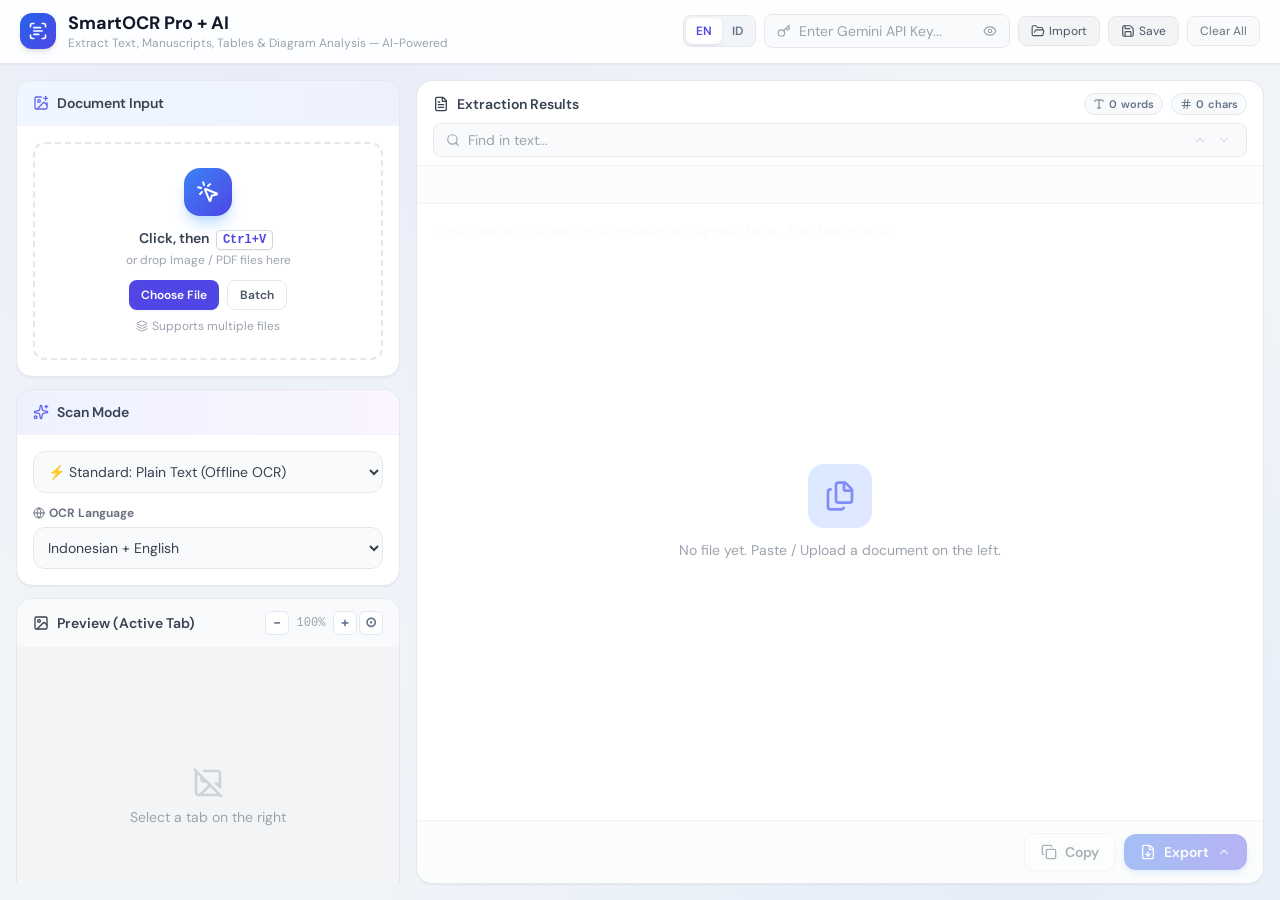
==== commit c014e2ac: "Switch to local JavaScript libraries and update worker source Replaced external JavaScript libraries" ====
--- a/Smart-OCR-AI.html
+++ b/Smart-OCR-AI.html
@@ -88,15 +88,20 @@
     <link rel="icon" type="image/svg+xml" href="favicon.svg" />
     <link rel="shortcut icon" href="favicon.svg" />
 
-
-    <script src="https://cdn.tailwindcss.com"></script>
-    <script src="https://cdnjs.cloudflare.com/ajax/libs/jspdf/2.5.1/jspdf.umd.min.js"></script>
-    <script src="https://cdn.jsdelivr.net/npm/tesseract.js@5/dist/tesseract.min.js"></script>
-    <script src="https://cdnjs.cloudflare.com/ajax/libs/pdf.js/3.11.174/pdf.min.js"></script>
-    <script src="https://cdn.jsdelivr.net/npm/marked/marked.min.js"></script>
-    <script src="https://unpkg.com/lucide@latest"></script>
-    <script src="https://cdnjs.cloudflare.com/ajax/libs/xlsx/0.18.5/xlsx.full.min.js"></script>
-    <link href="https://fonts.googleapis.com/css2?family=DM+Sans:wght@400;500;600;700&family=JetBrains+Mono:wght@400;500&display=swap" rel="stylesheet">
+    <!-- Google Fonts (Sudah 100% Offline) -->
+    <link rel="stylesheet" href="./assets/css/fonts.css">
+
+    <!-- JavaScript Libraries (Sudah 100% Offline) -->
+    <script src="./assets/js/tailwind.js"></script>
+    <script src="./assets/js/jspdf.umd.min.js"></script>
+    <script src="./assets/js/tesseract.min.js"></script>
+    <script src="./assets/js/pdf.min.js"></script>
+    <script src="./assets/js/marked.min.js"></script>
+    <script src="./assets/js/lucide.min.js"></script>
+    <script src="./assets/js/imagetracer.js"></script>
+    <script src="./assets/js/potrace.js"></script>
+    <script src="./assets/js/xlsx.full.min.js"></script>
+
     <style>
         :root {
             --blue-vivid: #2563eb;
@@ -351,7 +356,9 @@
             </div>
             <div class="p-4 flex flex-col gap-3">
                 <select id="scan-mode" class="w-full bg-gray-50 border border-gray-200 text-gray-700 text-sm rounded-xl p-2.5 outline-none focus:border-indigo-400 focus:ring-2 focus:ring-indigo-100 cursor-pointer transition-all">
-                    <option value="offline" data-i18n-opt="modeOffline">⚡ Standard: Plain Text (Offline OCR)</option>
+                    <option value="offline" data-i18n-opt="modeOffline" selected>⚡ Standard: Plain Text (Offline OCR)</option>
+                    <option value="offline-vector-bw" data-i18n-opt="modeVectorBW">🖋️ Standard: Vector B&W (Sharp Text)</option>
+                    <option value="offline-vector-color" data-i18n-opt="modeVectorColor">🎨 Standard: Vector Color (Logos/Art)</option>
                     <option value="ai-text" data-i18n-opt="modeAiText">🧠 Smart AI: Text &amp; Complex Layouts</option>
                     <option value="ai-table" data-i18n-opt="modeAiTable">📊 Smart AI: Extract to Table</option>
                     <option value="ai-chart" data-i18n-opt="modeAiChart">📈 Smart AI: Analyze Charts/Diagrams</option>
@@ -526,6 +533,11 @@
                             <span data-i18n="exportPdfBtn">Export to PDF (Images Only)</span>
                         </div>
 
+                        <div class="export-menu-item" id="export-svg-btn" style="display: none;">
+                            <i data-lucide="pen-tool" class="w-4 h-4 text-orange-500"></i>
+                            <span data-i18n="exportSvgBtn">Export as SVG (Vector)</span>
+                        </div>
+
                     </div>
                 </div>
             </div>
@@ -541,7 +553,8 @@
 </div>
 
 <script>
-pdfjsLib.GlobalWorkerOptions.workerSrc = 'https://cdnjs.cloudflare.com/ajax/libs/pdf.js/3.11.174/pdf.worker.min.js';
+pdfjsLib.GlobalWorkerOptions.workerSrc = './assets/js/pdf.worker.min.js';
+
 lucide.createIcons();
 
 // ─── TRANSLATIONS ───────────────────────────────────────────────────────────
@@ -624,6 +637,10 @@
         promptReplicate: "You are a professional digital archivist. Analyze this handwritten manuscript and create a clean, noise-free, and highly accurate digital replica of the handwriting. Return ONLY the restored image output without any text.",
         exportPdfBtn: "Export as PDF (Image Only)",
         restoredImageToast: "Restored manuscript saved to PDF!",
+        modeOfflineVector: "🎨 Standard: Auto Vectorize (Offline JS)",
+        exportSvgBtn: "Export as SVG (Vector)",
+        modeVectorBW: "🖋️ Standard: Vector B&W (Sharp Text)",
+        modeVectorColor: "🎨 Standard: Vector Color (Logos/Art)",
     },
     id: {
         appTitle: "SmartOCR Pro + AI",
@@ -644,7 +661,6 @@
         modeAiTable: "📊 AI Cerdas: Ekstrak ke Tabel",
         modeAiChart: "📈 AI Cerdas: Analisis Diagram/Grafik",
         modeAiSummary: "📝 AI Cerdas: Rangkum Dokumen",
-        aiModelLabel: "Model AI",
         aiModelLabel: "Model AI",
         model25Flash: "Gemini 2.5 Flash (Cepat & Stabil)",
         model25Pro: "Gemini 2.5 Pro (Akurasi Tinggi)",
@@ -704,6 +720,10 @@
         promptReplicate: "Anda adalah ahli restorasi digital. Analisis manuskrip tulisan tangan ini dan buat replika digital tulisan tangan yang bersih, tanpa noda/noise, dengan akurasi maksimum. Hasilkan HANYA output gambar.",
         exportPdfBtn: "Export ke PDF (Hanya Gambar)",
         restoredImageToast: "Manuskrip berhasil disimpan ke PDF!",
+        modeOfflineVector: "🎨 Standar: Auto Vector (Offline JS)",
+        exportSvgBtn: "Export ke SVG (Vektor)",
+        modeVectorBW: "🖋️ Standar: Vector Hitam-Putih (Teks Tajam)",
+        modeVectorColor: "🎨 Standar: Vector Berwarna (Logo/Seni)",
     }
 };
 
@@ -944,10 +964,16 @@
 });
 
 scanModeSelect.addEventListener('change', updateModeVisibility);
+
 function updateModeVisibility() {
-    const isAI = scanModeSelect.value !== 'offline';
+    // Mode dianggap AI JIKA TIDAK mengandung kata "offline"
+    const isAI = !scanModeSelect.value.startsWith('offline');
+    
+    // Sembunyikan AI Model jika mode offline
     aiModelContainer.classList.toggle('hidden', !isAI);
-    ocrLangContainer.classList.toggle('hidden', isAI);
+    
+    // Tampilkan bahasa OCR HANYA jika mode 'offline' (Bukan offline-vector)
+    ocrLangContainer.classList.toggle('hidden', scanModeSelect.value !== 'offline');
     
     // Auto Select Nano Banana jika mode Replikasi Gambar aktif
     if (scanModeSelect.value === 'ai-replicate') {
@@ -1035,20 +1061,29 @@
         activModeBadge.textContent = 'OFFLINE OCR';
         activModeBadge.classList.add('mode-offline');
     } else {
-        const modeLabels = { 'ai-text':'AI TEXT', 'ai-table':'AI TABLE', 'ai-chart':'AI CHART', 'ai-summary':'AI SUMMARY', 'ai-replicate':'AI REPLICATE' };
+        const modeLabels = { 'ai-text':'AI TEXT', 'ai-table':'AI TABLE', 'ai-chart':'AI CHART', 'ai-summary':'AI SUMMARY', 'ai-replicate':'AI REPLICATE', 'offline-vector-bw':'VECTOR B&W', 'offline-vector-color':'VECTOR COLOR' };
         activModeBadge.textContent = modeLabels[doc.mode] || 'AI';
-        activModeBadge.classList.add('mode-ai');
-    }
-
-    // --- LOGIKA LANGKAH 6 YANG BENAR ---
+        
+        if (doc.mode.startsWith('offline-vector')) {
+            activModeBadge.classList.add('mode-offline');
+        } else {
+            activModeBadge.classList.add('mode-ai');
+        }
+    }
+
     // Tampilkan Textarea / Gambar Output
-    if (doc.mode === 'ai-replicate' && doc.outputImage) {
+    if ((doc.mode === 'ai-replicate' || doc.mode.startsWith('offline-vector')) && doc.outputImage) {
         resultText.classList.add('hidden');
         visualPreview.classList.remove('hidden');
+        
+        const successMsg = doc.mode === 'ai-replicate' 
+            ? "Manuskrip Berhasil Di-restore!" 
+            : "Gambar Berhasil Di-vectorize!";
+
         visualPreview.innerHTML = `
             <div class="flex flex-col items-center justify-center p-4">
                 <p class="text-sm text-green-600 font-semibold mb-3 flex items-center gap-2">
-                    <i data-lucide="check-circle-2" class="w-4 h-4"></i> Manuskrip Berhasil Di-restore!
+                    <i data-lucide="check-circle-2" class="w-4 h-4"></i> ${successMsg}
                 </p>
                 <img src="${doc.outputImage}" class="max-w-full rounded shadow-md border border-gray-200">
             </div>`;
@@ -1069,7 +1104,11 @@
         exportMainBtn.disabled = true;
         progressContainer.classList.remove('hidden');
         progressContainer.classList.add('flex');
-        progressText.textContent = doc.mode === 'offline' ? t('localEngineReading') : t('aiAnalyzing');
+        
+        if (!doc.mode.startsWith('offline-vector')) {
+            progressText.textContent = doc.mode === 'offline' ? t('localEngineReading') : t('aiAnalyzing');
+        }
+        
         toggleViewBtn.classList.add('hidden');
     } else {
         emptyStateOverlay.classList.add('hidden');
@@ -1081,17 +1120,22 @@
         progressContainer.classList.add('hidden');
         progressContainer.classList.remove('flex');
 
-        // LOGIKA MENU EXPORT (Hanya PDF untuk Manuskrip, sisanya di-hide)
+        // LOGIKA MENU EXPORT BARU
         const isReplicate = doc.mode === 'ai-replicate';
-        document.getElementById('export-word-btn').style.display = isReplicate ? 'none' : 'flex';
-        document.getElementById('export-txt-btn').style.display = isReplicate ? 'none' : 'flex';
-        document.getElementById('export-md-btn').style.display = isReplicate ? 'none' : 'flex';
-        document.getElementById('export-excel-btn').style.display = isReplicate ? 'none' : 'flex';
+        const isVector = doc.mode.startsWith('offline-vector');
+        
+        document.getElementById('export-word-btn').style.display = (isReplicate || isVector) ? 'none' : 'flex';
+        document.getElementById('export-txt-btn').style.display = (isReplicate || isVector) ? 'none' : 'flex';
+        document.getElementById('export-md-btn').style.display = (isReplicate || isVector) ? 'none' : 'flex';
+        document.getElementById('export-excel-btn').style.display = (isReplicate || isVector) ? 'none' : 'flex';
         
         const pdfBtn = document.getElementById('export-pdf-btn');
-        if(pdfBtn) pdfBtn.style.display = isReplicate ? 'flex' : 'none';
-
-        if (hasText && !isReplicate) {
+        if(pdfBtn) pdfBtn.style.display = (isReplicate || isVector) ? 'flex' : 'none';
+
+        const svgBtn = document.getElementById('export-svg-btn');
+        if(svgBtn) svgBtn.style.display = isVector ? 'flex' : 'none';
+
+        if (hasText && !isReplicate && !isVector) {
             toggleViewBtn.classList.remove('hidden');
             if (isVisualView) visualPreview.innerHTML = marked.parse(doc.text);
         } else {
@@ -1257,41 +1301,60 @@
         let text = '';
         if (mode === 'offline') {
             const ocrLang = ocrLangSelect.value;
+
             const result = await Tesseract.recognize(imgUrl, ocrLang, {
+                langPath: './assets/lang', // WAJIB ADA: Mengarahkan Tesseract untuk mencari file bahasa di folder lokal
                 logger: m => {
+
                     if (activeDocId === docId && m.status === 'recognizing text') {
-                        const p = Math.round(m.progress * 100);
-                        progressText.textContent = t('readingOffline', p);
-                    } else if (activeDocId === docId) {
-                        progressText.textContent = t('preparingEngine');
-                    }
+                        progressText.textContent = t('readingOffline', Math.round(m.progress * 100));
+                    } else if (activeDocId === docId) { progressText.textContent = t('preparingEngine'); }
                 }
             });
             text = result.data.text;
+            
+        } else if (mode.startsWith('offline-vector')) {
+            // LOGIKA VECTOR PILIHAN EKSPLISIT
+            let svgString = "";
+
+            if (mode === 'offline-vector-color') {
+                // JIKA BERWARNA -> Pake ImageTracer dengan preset rapi
+                if (activeDocId === docId) progressText.textContent = "Tracing Color...";
+                svgString = await new Promise(resolve => {
+                    ImageTracer.imageToSVG(imgUrl, (svgstr) => resolve(svgstr), 'posterized2');
+                });
+            } else {
+                // JIKA HITAM PUTIH -> Pake Potrace (Sangat tajam untuk teks)
+                if (activeDocId === docId) progressText.textContent = "Tracing B&W (Sharp Edge)...";
+                svgString = await new Promise((resolve) => {
+                    Potrace.loadImageFromUrl(imgUrl);
+                    const checkLoad = setInterval(() => {
+                        if (Potrace.img && Potrace.img.complete) {
+                            clearInterval(checkLoad);
+                            Potrace.process(() => resolve(Potrace.getSVG(1)));
+                        }
+                    }, 50);
+                });
+            }
+            
+            text = "data:image/svg+xml;charset=utf-8," + encodeURIComponent(svgString);
+
         } else {
             const modelLabel = aiModelSelect.options[aiModelSelect.selectedIndex]?.text || modelName;
             showToast(t('aiProcessingToast', modelLabel));
             if (activeDocId === docId) progressText.textContent = t('sendingToAI', modelLabel);
 
-            const prompts = {
-                'ai-text': t('promptText'),
-                'ai-table': t('promptTable'),
-                'ai-chart': t('promptChart'),
-                'ai-summary': t('promptSummary'),
-                'ai-replicate': t('promptReplicate'), // <== TAMBAHKAN INI
-            };
-            
-            // Deteksi apakah ini Nano Banana (minta output gambar)
+            const prompts = { 'ai-text': t('promptText'), 'ai-table': t('promptTable'), 'ai-chart': t('promptChart'), 'ai-summary': t('promptSummary'), 'ai-replicate': t('promptReplicate') };
             const isImageOutput = mode === 'ai-replicate';
             text = await callGemini(prompts[mode] || t('promptText'), extractBase64(imgUrl), extractMime(imgUrl), apiKeyInput.value.trim(), modelName, isImageOutput);
         }
 
         const doc = documents.find(d => d.id === docId);
         if (doc) { 
-            // Jika mode replikasi gambar, simpan ke outputImage. Jika tidak, simpan ke text.
-            if (mode === 'ai-replicate') {
+            if (mode === 'ai-replicate' || mode.startsWith('offline-vector')) {
                 doc.outputImage = text; 
                 doc.text = ""; 
+                if (mode.startsWith('offline-vector')) doc.rawSvg = decodeURIComponent(text.split(',')[1]); 
             } else {
                 doc.text = text; 
                 doc.outputImage = null;
@@ -1605,6 +1668,53 @@
     }
 });
 
+// ==============================================================
+// KODE EXPORT SVG ALTERNATIF (OPTIMASI KHUSUS CORELDRAW)
+// ==============================================================
+const btnExportSvgVector = document.getElementById('export-svg-btn');
+if (btnExportSvgVector) {
+    btnExportSvgVector.addEventListener('click', () => {
+        const menuExp = document.getElementById('export-menu');
+        if(menuExp) menuExp.classList.remove('open'); // Tutup dropdown
+        
+        const doc = documents.find(d => d.id === activeDocId);
+        
+        // Pastikan dokumen memiliki data SVG murni (rawSvg)
+        if (!doc || !doc.rawSvg) { 
+            showToast("Tidak ada data Vektor untuk diexport!", true); 
+            return; 
+        }
+
+        // 1. Ambil data SVG mentah dari proses tracing
+        let cleanSvg = doc.rawSvg;
+
+        // 2. OPTIMASI 1: Pangkas angka desimal (Ini rahasia agar Corel tidak lag/crash)
+        // Mengubah koordinat seperti "12.123456789" menjadi "12.12" saja
+        // File size akan menyusut drastis hingga 40-60%!
+        cleanSvg = cleanSvg.replace(/\d+\.\d{3,}/g, (match) => {
+            return parseFloat(match).toFixed(2);
+        });
+
+        // 3. OPTIMASI 2: Hapus tag <desc> atau metadata kotor bawaan library
+        cleanSvg = cleanSvg.replace(/<desc>[\s\S]*?<\/desc>/gi, '');
+
+        // 4. OPTIMASI 3: Tambahkan Standar XML Declaration (Wajib untuk CorelDraw)
+        // Agar Corel tidak menganggap file ini sebagai grafik web biasa
+        if (!cleanSvg.includes('<?xml')) {
+            cleanSvg = '<?xml version="1.0" encoding="UTF-8" standalone="no"?>\n' + cleanSvg;
+        }
+        
+        // Buat file SVG Bersih dan jalankan download
+        const blob = new Blob([cleanSvg], { type: 'image/svg+xml;charset=utf-8' });
+        triggerDownload(blob, `Vectorized_Optimized_${Date.now()}.svg`);
+        
+        showToast("Berhasil export ke SVG (Versi Ringan/Optimized)!");
+    });
+}
+
+
+
+
 // ─── START ────────────────────────────────────────────────────────────────────
 loadData();
 </script>
--- a/assets/css/fonts.css
+++ b/assets/css/fonts.css
@@ -0,0 +1,53 @@
+/* ==========================================================================
+   DM Sans (v17)
+   ========================================================================== */
+@font-face {
+  font-family: 'DM Sans';
+  font-style: normal;
+  font-weight: 400;
+  font-display: swap;
+  src: url('../fonts/dm-sans-v17-latin-regular.woff2') format('woff2');
+}
+
+@font-face {
+  font-family: 'DM Sans';
+  font-style: normal;
+  font-weight: 600;
+  font-display: swap;
+  src: url('../fonts/dm-sans-v17-latin-600.woff2') format('woff2');
+}
+
+@font-face {
+  font-family: 'DM Sans';
+  font-style: normal;
+  font-weight: 700;
+  font-display: swap;
+  src: url('../fonts/dm-sans-v17-latin-700.woff2') format('woff2');
+}
+
+/* ==========================================================================
+   JetBrains Mono (v24)
+   ========================================================================== */
+@font-face {
+  font-family: 'JetBrains Mono';
+  font-style: normal;
+  font-weight: 400;
+  font-display: swap;
+  src: url('../fonts/jetbrains-mono-v24-latin-regular.woff2') format('woff2');
+}
+
+@font-face {
+  font-family: 'JetBrains Mono';
+  font-style: normal;
+  font-weight: 600;
+  font-display: swap;
+  src: url('../fonts/jetbrains-mono-v24-latin-600.woff2') format('woff2');
+}
+
+@font-face {
+  font-family: 'JetBrains Mono';
+  font-style: normal;
+  font-weight: 800;
+  font-display: swap;
+  src: url('../fonts/jetbrains-mono-v24-latin-800.woff2') format('woff2');
+}
